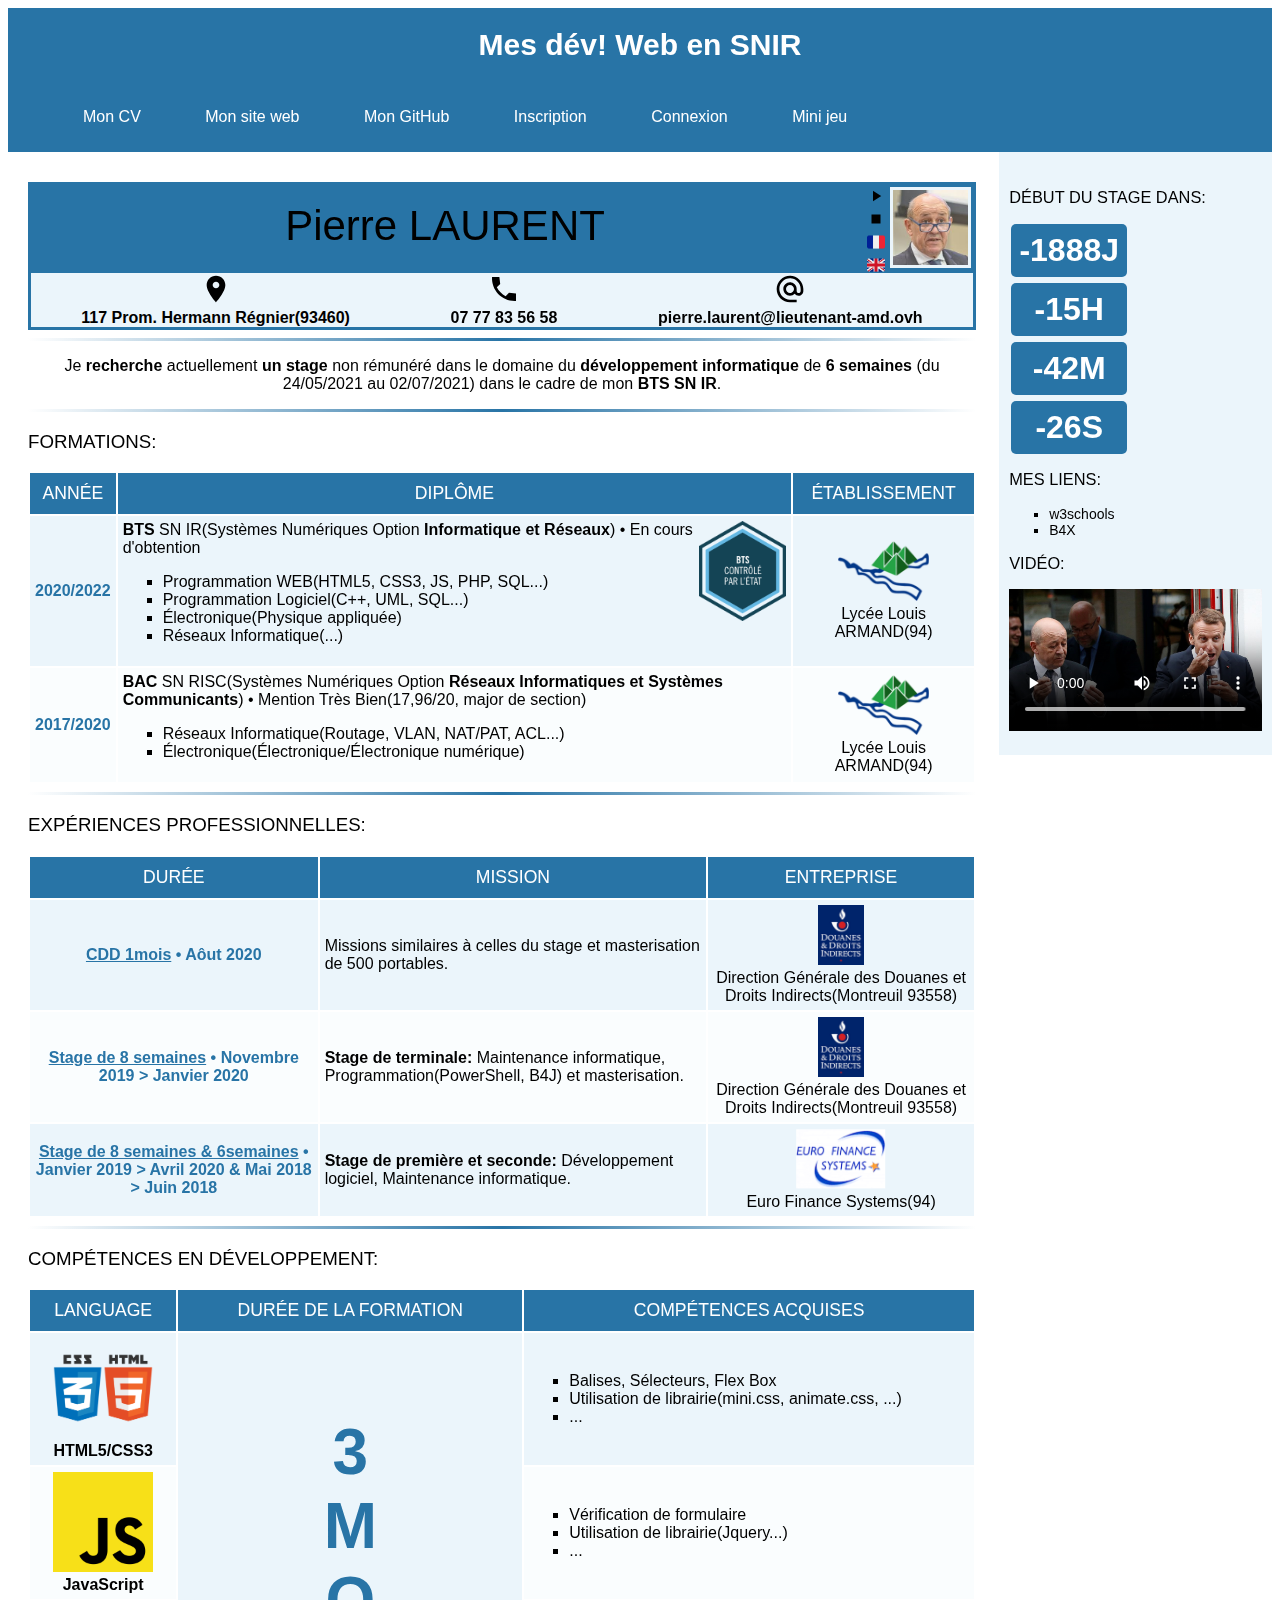
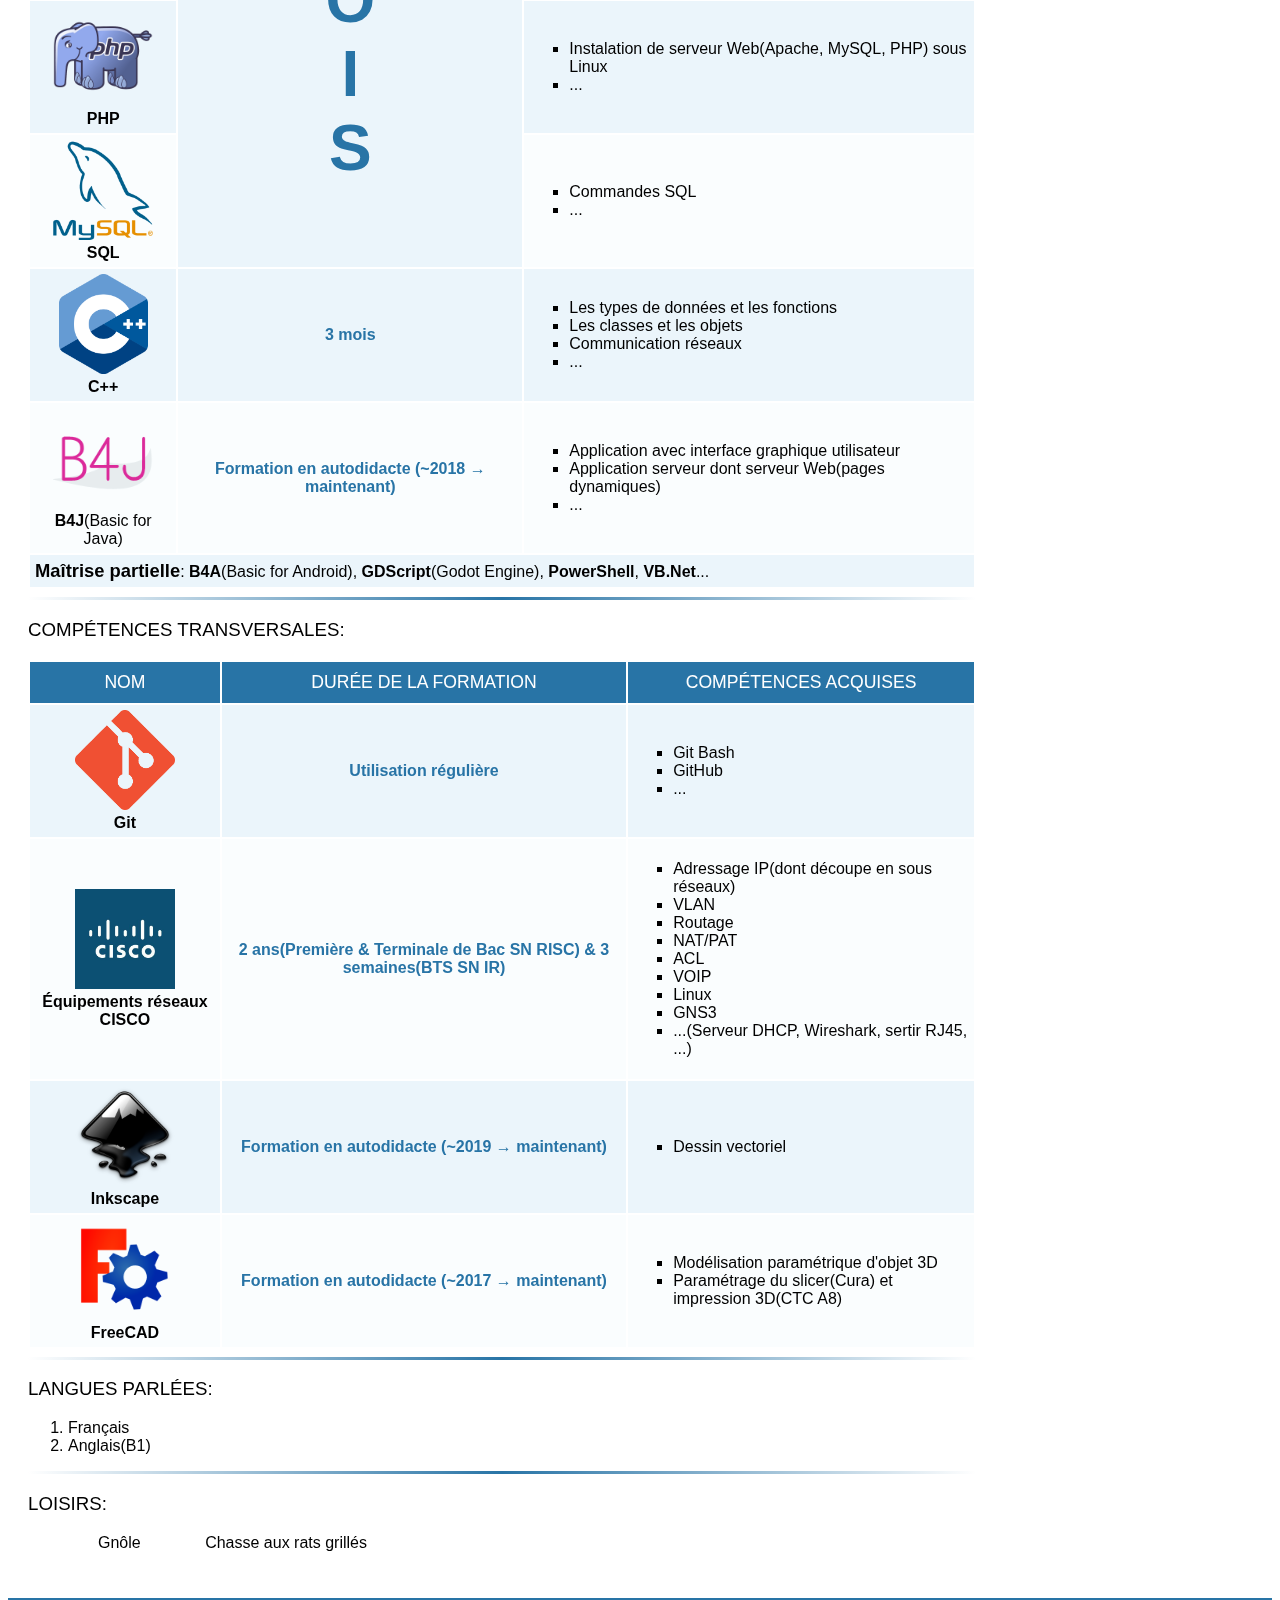
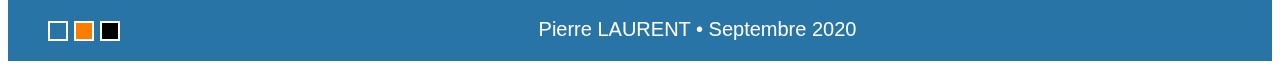
==== index.html @ de9306f8 "21/11" ====
<!DOCTYPE html>
<html>
    <head>
        <meta charset="utf-8" name="viewport" content="width=device-width, initial-scale=1">
        <title>Pierre LAURENT • Mon CV</title>
        <link rel="stylesheet" type="text/css" href="cv.css"/>
        <link rel="stylesheet" type="text/css" href="animate.min.css"/>
        <link id="icon" rel="icon" href="faviconB.ico" />
        
    </head>

    <body>
        <div class="animate__animated animate__slideInDown fond_bleu"> 
            <div  id="particles-js"></div>
            <header id="titre_header">
                Mes dév! Web en SNIR
            </header>
                <nav>
                    <ul id="UneLigneUl">
                            <li class="gride_li"><a id="nav_cv" class="def6">Mon CV</a></li>
                            <li class="gride_li"><a href="https://lieutenant-amd.ovh/index.html" target="_blank" class="def6">Mon site web</a></li>
                            <li class="gride_li"><a href="https://github.com/PierreLAURENT94" target="_blank" class="def6">Mon GitHub</a></li>
                            <li class="gride_li"><a id="nav_inscription" class="def6">Inscription</a></li>
                            <li class="gride_li"><a id="nav_connexion" class="def6">Connexion</a></li>
                            <li class="gride_li"><a id="nav_mini-jeu" class="def6">Mini jeu</a></li>
                    </ul>
                </nav>
        </div>
        <aside class="animate__animated animate__slideInRight">
            <h3>Début du stage dans:</h3>
            <div id="stage_jours" class="stage">264J</div>
            <div id="stage_heures" class="stage">1H</div>
            <div id="stage_minutes" class="stage">41M</div>
            <div id="stage_secondes" class="stage">38S</div>
            <h3>Mes liens:</h3>
            <ul>
                <li><a href="https://www.w3schools.com/" target="_blank">w3schools</a></li>
                <li><a href="https://www.b4x.com/android/forum/" target="_blank">B4X</a></li>
            </ul>
            <h3>Vidéo:</h3>
            <video controls width="100%" poster="poster.jpg">
                <source src="video.mp4" type="video/mp4"/>
                <source src="video.ogg" type="video/ogg"/>
                De grâce, quel "navigateur" utilisiez-vous pour qu'il ne soit pas capable de gérer la vidéo !?
            </video>
        </aside>
        <section class="animate__animated animate__zoomIn">
            <div id="mon_cv">
                <div class="infos">
                    <span class="anim">
                        <div id="lecteur_video">
                            <video width="100%" poster="photo.jpg" class="animate__animated animate__flipInY animate__delay-1s" id="photo">
                                <source src="cv_video_fr.mp4" type="video/mp4" id="videosrc"/>
                                De grâce, quel "navigateur" utilisiez-vous pour qu'il ne soit pas capable de gérer la vidéo !?
                            </video>
                            <img src="play.png" class="input_control" id="playpause"/>
                            <img src="stop.png" class="input_control" id="stop"/>
                            <img src="fr.png" class="input_control" id="fr"/>
                            <img src="en.png" class="input_control" id="en"/>
                        </div>
                    </span>
                    <h2>
                    Pierre LAURENT
                    </h2>
                        <!--
                    <p>
                        <svg xmlns="http://www.w3.org/2000/svg" height="32" viewBox="0 0 24 24" width="32" id="adresse_ico" class="animate__animated animate__rubberBand animate__delay-1s"><path d="M0 0h24v24H0V0z" fill="none"/><path d="M12 2C8.13 2 5 5.13 5 9c0 5.25 7 13 7 13s7-7.75 7-13c0-3.87-3.13-7-7-7zm0 9.5c-1.38 0-2.5-1.12-2.5-2.5s1.12-2.5 2.5-2.5 2.5 1.12 2.5 2.5-1.12 2.5-2.5 2.5z"/></svg>
                        <svg xmlns="http://www.w3.org/2000/svg" height="32" viewBox="0 0 24 24" width="32" class="animate__animated animate__rubberBand animate__delay-1s"><path d="M0 0h24v24H0V0z" fill="none"/><path d="M21 15.46l-5.27-.61-2.52 2.52c-2.83-1.44-5.15-3.75-6.59-6.59l2.53-2.53L8.54 3H3.03C2.45 13.18 10.82 21.55 21 20.97v-5.51z"/></svg>
                        <svg xmlns="http://www.w3.org/2000/svg" height="32" viewBox="0 0 24 24" width="32" id="mail_ico" class="animate__animated animate__rubberBand animate__delay-1s"><path d="M0 0h24v24H0V0z" fill="none"/><path d="M12 2C6.48 2 2 6.48 2 12s4.48 10 10 10h5v-2h-5c-4.34 0-8-3.66-8-8s3.66-8 8-8 8 3.66 8 8v1.43c0 .79-.71 1.57-1.5 1.57s-1.5-.78-1.5-1.57V12c0-2.76-2.24-5-5-5s-5 2.24-5 5 2.24 5 5 5c1.38 0 2.64-.56 3.54-1.47.65.89 1.77 1.47 2.96 1.47 1.97 0 3.5-1.6 3.5-3.57V12c0-5.52-4.48-10-10-10zm0 13c-1.66 0-3-1.34-3-3s1.34-3 3-3 3 1.34 3 3-1.34 3-3 3z"/></svg>
                        <br />
                        <span id="adresse">117 Prom. Hermann Régnier(93460)</span>
                        07 77 83 56 58
                        <span id="mail">pierre.laurent@lieutenant-amd.ovh</span>
                    </p>
                    -->
                    <div class="principal-respon">
                        <div>
                            <svg xmlns="http://www.w3.org/2000/svg" height="32" viewBox="0 0 24 24" width="32" class="animate__animated animate__rubberBand animate__delay-1s"><path d="M0 0h24v24H0V0z" fill="none"/><path d="M12 2C8.13 2 5 5.13 5 9c0 5.25 7 13 7 13s7-7.75 7-13c0-3.87-3.13-7-7-7zm0 9.5c-1.38 0-2.5-1.12-2.5-2.5s1.12-2.5 2.5-2.5 2.5 1.12 2.5 2.5-1.12 2.5-2.5 2.5z"/></svg>
                            <br />
                            <a href="https://www.google.com/maps/place/117+Prom.+Hermann+R%C3%A9gnier,+93460+Gournay-sur-Marne/@48.8592551,2.5649397,17z/data=!3m1!4b1!4m5!3m4!1s0x47e611e7ab593085:0x833c70fe81b46c74!8m2!3d48.8592551!4d2.5671284" target="_bank" class="a_add">117 Prom. Hermann Régnier(93460)</a>
                        </div>
                        <div>
                            <svg xmlns="http://www.w3.org/2000/svg" height="32" viewBox="0 0 24 24" width="32" class="animate__animated animate__rubberBand animate__delay-1s"><path d="M0 0h24v24H0V0z" fill="none"/><path d="M21 15.46l-5.27-.61-2.52 2.52c-2.83-1.44-5.15-3.75-6.59-6.59l2.53-2.53L8.54 3H3.03C2.45 13.18 10.82 21.55 21 20.97v-5.51z"/></svg>
                            <br />
                            <a href="tel:+33777835658" class="a_add">07 77 83 56 58</a>
                        </div>
                        <div>
                            <svg xmlns="http://www.w3.org/2000/svg" height="32" viewBox="0 0 24 24" width="32" class="animate__animated animate__rubberBand animate__delay-1s"><path d="M0 0h24v24H0V0z" fill="none"/><path d="M12 2C6.48 2 2 6.48 2 12s4.48 10 10 10h5v-2h-5c-4.34 0-8-3.66-8-8s3.66-8 8-8 8 3.66 8 8v1.43c0 .79-.71 1.57-1.5 1.57s-1.5-.78-1.5-1.57V12c0-2.76-2.24-5-5-5s-5 2.24-5 5 2.24 5 5 5c1.38 0 2.64-.56 3.54-1.47.65.89 1.77 1.47 2.96 1.47 1.97 0 3.5-1.6 3.5-3.57V12c0-5.52-4.48-10-10-10zm0 13c-1.66 0-3-1.34-3-3s1.34-3 3-3 3 1.34 3 3-1.34 3-3 3z"/></svg>
                            <br />
                            <a href="mailto:pierre.laurent@lieutenant-amd.ovh" class="a_add">pierre.laurent@lieutenant-amd.ovh</a>
                        </div>
                    </div>
                </div>
                <hr />
                <p id="Stage">
                    Je <b>recherche</b> actuellement <b>un stage</b> non rémunéré dans le domaine du <b>développement informatique</b> de <b>6 semaines</b> (du 24/05/2021 au 02/07/2021) dans le cadre de mon <b>BTS SN IR</b>.
                </p>
                <hr />
                <h3>
                    Formations:
                </h3>
                <table>
                    <tr>
                        <th>Année</th>
                        <th>Diplôme</th> 
                        <th>Établissement</th>
                    </tr>
                    <tr>
                        <td class="DuréeDate">2020/2022</td>
                        <td>
                            <img src="BTS.png" id="img_bts" class="animate__animated animate__rotateIn animate__delay-1s">
                            <b>BTS</b> SN IR(Systèmes Numériques Option <b>Informatique et Réseaux</b>) • En cours d'obtention
                            <ul>
                                <li>Programmation WEB(HTML5, CSS3, JS, PHP, SQL...)</li>
                                <li>Programmation Logiciel(C++, UML, SQL...)</li>
								<li>Électronique(Physique appliquée)</li>
								<li>Réseaux Informatique(...)</li>
                            </ul>
                        </td>
                        <td class="Lieu_table">
                            <img src="LLA.png" class="img_table" />
                            <br />
                            Lycée Louis ARMAND(94)
                        </td>
                    </tr>
                    <tr>
                        <td class="DuréeDate">2017/2020</td>
                        <td>
                            <b>BAC</b> SN RISC(Systèmes Numériques Option <b>Réseaux Informatiques et Systèmes Communicants</b>) • Mention Très Bien(17,96/20, major de section)
                            <ul>
                                <li>Réseaux Informatique(Routage, VLAN, NAT/PAT, ACL...)</li>
                                <li>Électronique(Électronique/Électronique numérique)</li>
                            </ul>
                        </td>
                        <td class="Lieu_table">
                            <img src="LLA.png" class="img_table" />
                            <br />
                            Lycée Louis ARMAND(94)
                        </td>
                    </tr>
                </table>
                <hr />
                <h3>
                    Expériences professionnelles:
                </h3>
                <table>
                    <tr>
                        <th>Durée</th>
                        <th>Mission</th> 
                        <th>Entreprise</th>
                    </tr>
                    <tr>
                        <td class="DuréeDate"><u>CDD 1mois</u> • Aôut 2020</td>
                        <td>
                            Missions similaires à celles du stage et masterisation de 500 portables.
                        </td>
                        <td class="Lieu_table">
                            <img src="DGDDI.png" class="img_table" />
                            <br />
                            Direction Générale des Douanes et Droits Indirects(Montreuil 93558)
                        </td>
                    </tr>
                    <tr>
                        <td class="DuréeDate"><u>Stage de 8 semaines</u> • Novembre 2019 > Janvier 2020</td>
                        <td>
                            <b>Stage de terminale:</b>
                            Maintenance informatique, Programmation(PowerShell, B4J) et masterisation.
                        </td>
                        <td class="Lieu_table">
                            <img src="DGDDI.png" class="img_table" />
                            <br />
                            Direction Générale des Douanes et Droits Indirects(Montreuil 93558)
                        </td>
                    </tr>
                    <tr>
                        <td class="DuréeDate"><u>Stage de 8 semaines & 6semaines</u> • Janvier 2019 > Avril 2020 & Mai 2018 > Juin 2018</td>
                        <td>
                            <b>Stage de première et seconde:</b>
                            Développement logiciel, Maintenance informatique.
                        </td>
                        <td class="Lieu_table">
                            <img src="EFS.png" class="img_table" />
                            <br />
                            Euro Finance Systems(94)
                        </td>
                    </tr>
                </table>
                <hr />
                <h3>
                    Compétences en développement:
                </h3>
                <table>
                    <tr>
                        <th>Language</th>
                        <th>Durée de la formation</th> 
                        <th>Compétences acquises</th>
                    </tr>
                    <tr>
                        <td class="Language">
                            <img src="HTML-CSS.png" class="img_dev" />
                            <br />
                            <b>HTML5/CSS3</b>
                        </td>
                        <td rowspan="4" class="DuréeDate">
                        <div class="WEB">3<br />M<br />O<br />I<br />S</div>
                        </td>
                        <td>
                            <ul>
                                <li>Balises, Sélecteurs, Flex Box</li>
                                <li>Utilisation de librairie(mini.css, animate.css, ...)</li>
                                <li>...</li>
                            </ul>
                        </td>
                    </tr>
                    <tr>
                        <td class="Language">
                            <img src="JS.png" class="img_dev" />
                            <br />
                            <b>JavaScript</b>
                        </td>
                        <td>
                            <ul>
                                <li>Vérification de formulaire</li>
                                <li>Utilisation de librairie(Jquery...)</li>
                                <li>...</li>
                            </ul>
                        </td>
                    </tr>
                    <tr>
                        <td class="Language">
                            <img src="PHP.png" class="img_dev" />
                            <br />
                            <b>PHP</b>
                        </td>
                        <td>
                            <ul>
                                <li>Instalation de serveur Web(Apache, MySQL, PHP) sous Linux</li>
                                <li>...</li>
                            </ul>
                        </td>
                    </tr>
                    <tr>
                        <td class="Language">
                            <img src="MySQL.png" class="img_dev" />
                            <br />
                            <b>SQL</b>
                        </td>
                        <td>
                            <ul>
                                <li>Commandes SQL</li>
                                <li>...</li>
                            </ul>
                        </td>
                    </tr>
                    <tr>
                        <td class="Language">
                            <img src="C++.png" class="img_dev" />
                            <br />
                            <b>C++</b>
                        </td>
                        <td class="DuréeDate">
                        3 mois
                        </td>
                        <td>
                            <ul>
                                <li>Les types de données et les fonctions</li>
                                <li>Les classes et les objets</li>
                                <li>Communication réseaux</li>
                                <li>...</li>
                            </ul>
                        </td>
                    </tr>
                    <tr>
                        <td class="Language">
                            <img src="B4J.png" class="img_dev" />
                            <br />
                            <b>B4J</b>(Basic for Java)
                        </td>
                        <td class="DuréeDate">
                            Formation en autodidacte (~2018 → maintenant)
                        </td>
                        <td>
                            <ul>
                                <li>Application avec interface graphique utilisateur</li>
                                <li>Application serveur dont serveur Web(pages dynamiques)</li>
                                <li>...</li>
                            </ul>
                        </td>
                    </tr>
                    <tr>
                        <td colspan="3">
                        <b id="MP">Maîtrise partielle</b>: <b>B4A</b>(Basic for Android), <b>GDScript</b>(Godot Engine), <b>PowerShell</b>, <b>VB.Net</b>...
                        </td>
                    </tr>
                </table>
                <hr />
                <h3>
                    Compétences transversales:
                </h3>
                <table>
                    <tr>
                        <th>Nom</th>
                        <th>Durée de la formation</th>
                        <th>Compétences acquises</th>
                    </tr>
                    <tr>
                        <td class="Language">
                            <img src="git.png" class="img_dev" />
                            <br />
                            <b>Git</b>
                        </td>
                        <td class="DuréeDate">
                            Utilisation régulière
                        </td>
                        <td>
                            <ul>
                                <li>Git Bash</li>
                                <li>GitHub</li>
                                <li>...</li>
                            </ul>
                        </td>
                    </tr>
                    <tr>
                        <td class="Language">
                            <img src="CISCO.jpg" class="img_dev" />
                            <br />
                            <b>Équipements réseaux CISCO</b>
                        </td>
                        <td class="DuréeDate">
                        2 ans(Première & Terminale de Bac SN RISC) & 3 semaines(BTS SN IR)
                        </td>
                        <td>
                            <ul>
                                <li>Adressage IP(dont découpe en sous réseaux)</li>
                                <li>VLAN</li>
                                <li>Routage</li>
                                <li>NAT/PAT</li>
                                <li>ACL</li>
                                <li>VOIP</li>
                                <li>Linux</li>
                                <li>GNS3</li>
                                <li>...(Serveur DHCP, Wireshark, sertir RJ45, ...)</li>
                            </ul>
                        </td>
                    </tr>
                    <tr>
                        <td class="Language">
                            <img src="Inkscape.png" class="img_dev" />
                            <br />
                            <b>Inkscape</b>
                        </td>
                        <td class="DuréeDate">
                            Formation en autodidacte (~2019 → maintenant)
                        </td>
                        <td>
                            <ul>
                                <li>Dessin vectoriel</li>
                            </ul>
                        </td>
                    </tr>
                    <tr>
                        <td class="Language">
                            <img src="FreeCAD.png" class="img_dev" />
                            <br />
                            <b>FreeCAD</b>
                        </td>
                        <td class="DuréeDate">
                            Formation en autodidacte (~2017 → maintenant)
                        </td>
                        <td>
                            <ul>
                                <li>Modélisation paramétrique d'objet 3D</li>
                                <li>Paramétrage du slicer(Cura) et impression 3D(CTC A8)</li>
                            </ul>
                        </td>
                    </tr>
                </table>
                <hr />
                <h3>
                    Langues parlées:
                </h3>
                <ol>
                    <li>Français</li>
                    <li>Anglais(B1)</li>
                </ol>
                <hr />
                <h3>
                    Loisirs:
                </h3>
                <ul id="UneLigneUlLoisir">
                    <li>Gnôle</li>
                    <li>Chasse aux rats grillés</li>
                </ul>
            </div>
            <div id="inscription">
                <h1>Formulaire d'inscription</h1>
                <form>
                    <label for="nom">Nom :</label>
                    <input type="text" id="nom" name="nom_utilisateur" required/>
                    <br/>
                    <label for="prenom">Prénom :</label>
                    <input type="text" id="prenom" name="prenom_utilisateur" required/>
                    <br/>
                    <label for="mail">Addresse mail :</label>
                    <input type="email" id="mail" name="mail_utilisateur" required/>
                    <br/>
                    <label for="dateDeNaissance">Date de naissance :</label>
                    <input type="date" id="dateDeNaissance" name="dateDeNaissance_utilisateur" required/>
                    <br/>
                    <label for="pseudo">Pseudo :</label>
                    <input type="text" id="pseudo" name="pseudo_utilisateur" required/>
                    <br/>
                    <label for="mdp1">Mot de passe (<span id="mdp_longueur" class="rouge">8 caractères</span> avec au moins : <span id="mdp_majuscule" class="rouge">1 majuscule</span>, <span id="mdp_minuscule" class="rouge">1 minuscule</span>, <span id="mdp_chiffre" class="rouge">1 chiffre</span> et <span id="mdp_special" class="rouge">1 caractère spécial</span>.) :</label>
                    <input type="password" id="mdp1" name="mdp1_utilisateur" required/>
                    <br/>
                    <label for="mdp2">Ressaisir le mot de passe :</label>
                    <input type="password" id="mdp2" name="mdp2_utilisateur" required/>
                    <br/><br/>
                    <input type="submit" value="M'inscrire"/>
                </form>
            </div>
            <div id="connexion">
                <h1>Formulaire de connextion</h1>
                <form>
                    <label for="pseudo">Pseudo :</label>
                    <input type="text" id="pseudo" name="pseudo_utilisateur"/>
                    <br/>
                    <label for="mdp">Mot de passe :</label>
                    <input type="password" id="mdp" name="mdp_utilisateur"/>
                    <br/><br/>
                    <input type="submit" value="Valider"/>
                </form>
            </div>
            <div id="mini-jeu">
                <div id="jeu_score">SCORE: 0</div>
                <div id="jeu_record">RECORD DU NAVIGATEUR: 0</div>
                <progress id="tempsbar" max="30" value="30"></progress>
                <div>
                    <div class="jeu_cible" id="1">
                        <svg
                        xmlns:dc="http://purl.org/dc/elements/1.1/"
                        xmlns:cc="http://creativecommons.org/ns#"
                        xmlns:rdf="http://www.w3.org/1999/02/22-rdf-syntax-ns#"
                        xmlns:svg="http://www.w3.org/2000/svg"
                        xmlns="http://www.w3.org/2000/svg"
                        id="svg8"
                        version="1.1"
                        viewBox="0 0 128 128"
                        height="64px"
                        width="64px">
                    <defs
                        id="defs2" />
                    <metadata
                        id="metadata5">
                    </metadata>
                    <g
                        id="layer1">
                        <g
                            transform="matrix(2.3001912,0,0,2.2988822,-135.96459,-174.98872)"
                            id="g845">
                        <circle
                            style="fill:var(--couleur1);fill-opacity:1;stroke:var(--cible);stroke-width:5;stroke-linecap:round;stroke-linejoin:round;stroke-miterlimit:4;stroke-dasharray:none;stroke-opacity:1;paint-order:markers fill stroke"
                            id="path833"
                            cx="86.934532"
                            cy="103.94345"
                            r="25.324406" />
                        <circle
                            style="fill:var(--cible);fill-opacity:1;stroke:none;stroke-width:8.54165;stroke-linecap:round;stroke-linejoin:round;stroke-miterlimit:4;stroke-dasharray:none;stroke-opacity:1;paint-order:markers fill stroke"
                            id="path835"
                            cx="86.934532"
                            cy="103.94345"
                            r="7.7485118" />
                        <rect
                            style="fill:var(--cible);fill-opacity:1;stroke:none;stroke-width:5.18562;stroke-linecap:round;stroke-linejoin:round;stroke-miterlimit:4;stroke-dasharray:none;stroke-opacity:1;paint-order:markers fill stroke"
                            id="rect837"
                            width="6.4255953"
                            height="48.380955"
                            x="100.73065"
                            y="-111.12501"
                            transform="rotate(90)" />
                        <rect
                            transform="scale(-1)"
                            y="-128.13393"
                            x="-90.147331"
                            height="48.380955"
                            width="6.4255953"
                            id="rect839"
                            style="fill:var(--cible);fill-opacity:1;stroke:none;stroke-width:5.18562;stroke-linecap:round;stroke-linejoin:round;stroke-miterlimit:4;stroke-dasharray:none;stroke-opacity:1;paint-order:markers fill stroke" />
                        </g>
                    </g>
                        </svg>
                    </div>
                    <div class="jeu_cible" id="2">
                        <svg
                        xmlns:dc="http://purl.org/dc/elements/1.1/"
                        xmlns:cc="http://creativecommons.org/ns#"
                        xmlns:rdf="http://www.w3.org/1999/02/22-rdf-syntax-ns#"
                        xmlns:svg="http://www.w3.org/2000/svg"
                        xmlns="http://www.w3.org/2000/svg"
                        id="svg8"
                        version="1.1"
                        viewBox="0 0 128 128"
                        height="64px"
                        width="64px">
                    <defs
                        id="defs2" />
                    <metadata
                        id="metadata5">
                    </metadata>
                    <g
                        id="layer1">
                        <g
                            transform="matrix(2.3001912,0,0,2.2988822,-135.96459,-174.98872)"
                            id="g845">
                        <circle
                            style="fill:var(--couleur1);fill-opacity:1;stroke:var(--cible);stroke-width:5;stroke-linecap:round;stroke-linejoin:round;stroke-miterlimit:4;stroke-dasharray:none;stroke-opacity:1;paint-order:markers fill stroke"
                            id="path833"
                            cx="86.934532"
                            cy="103.94345"
                            r="25.324406" />
                        <circle
                            style="fill:var(--cible);fill-opacity:1;stroke:none;stroke-width:8.54165;stroke-linecap:round;stroke-linejoin:round;stroke-miterlimit:4;stroke-dasharray:none;stroke-opacity:1;paint-order:markers fill stroke"
                            id="path835"
                            cx="86.934532"
                            cy="103.94345"
                            r="7.7485118" />
                        <rect
                            style="fill:var(--cible);fill-opacity:1;stroke:none;stroke-width:5.18562;stroke-linecap:round;stroke-linejoin:round;stroke-miterlimit:4;stroke-dasharray:none;stroke-opacity:1;paint-order:markers fill stroke"
                            id="rect837"
                            width="6.4255953"
                            height="48.380955"
                            x="100.73065"
                            y="-111.12501"
                            transform="rotate(90)" />
                        <rect
                            transform="scale(-1)"
                            y="-128.13393"
                            x="-90.147331"
                            height="48.380955"
                            width="6.4255953"
                            id="rect839"
                            style="fill:var(--cible);fill-opacity:1;stroke:none;stroke-width:5.18562;stroke-linecap:round;stroke-linejoin:round;stroke-miterlimit:4;stroke-dasharray:none;stroke-opacity:1;paint-order:markers fill stroke" />
                        </g>
                    </g>
                        </svg>
                    </div>
                    <div class="jeu_cible" id="3">
                        <svg
                        xmlns:dc="http://purl.org/dc/elements/1.1/"
                        xmlns:cc="http://creativecommons.org/ns#"
                        xmlns:rdf="http://www.w3.org/1999/02/22-rdf-syntax-ns#"
                        xmlns:svg="http://www.w3.org/2000/svg"
                        xmlns="http://www.w3.org/2000/svg"
                        id="svg8"
                        version="1.1"
                        viewBox="0 0 128 128"
                        height="64px"
                        width="64px">
                    <defs
                        id="defs2" />
                    <metadata
                        id="metadata5">
                    </metadata>
                    <g
                        id="layer1">
                        <g
                            transform="matrix(2.3001912,0,0,2.2988822,-135.96459,-174.98872)"
                            id="g845">
                        <circle
                            style="fill:var(--couleur1);fill-opacity:1;stroke:var(--cible);stroke-width:5;stroke-linecap:round;stroke-linejoin:round;stroke-miterlimit:4;stroke-dasharray:none;stroke-opacity:1;paint-order:markers fill stroke"
                            id="path833"
                            cx="86.934532"
                            cy="103.94345"
                            r="25.324406" />
                        <circle
                            style="fill:var(--cible);fill-opacity:1;stroke:none;stroke-width:8.54165;stroke-linecap:round;stroke-linejoin:round;stroke-miterlimit:4;stroke-dasharray:none;stroke-opacity:1;paint-order:markers fill stroke"
                            id="path835"
                            cx="86.934532"
                            cy="103.94345"
                            r="7.7485118" />
                        <rect
                            style="fill:var(--cible);fill-opacity:1;stroke:none;stroke-width:5.18562;stroke-linecap:round;stroke-linejoin:round;stroke-miterlimit:4;stroke-dasharray:none;stroke-opacity:1;paint-order:markers fill stroke"
                            id="rect837"
                            width="6.4255953"
                            height="48.380955"
                            x="100.73065"
                            y="-111.12501"
                            transform="rotate(90)" />
                        <rect
                            transform="scale(-1)"
                            y="-128.13393"
                            x="-90.147331"
                            height="48.380955"
                            width="6.4255953"
                            id="rect839"
                            style="fill:var(--cible);fill-opacity:1;stroke:none;stroke-width:5.18562;stroke-linecap:round;stroke-linejoin:round;stroke-miterlimit:4;stroke-dasharray:none;stroke-opacity:1;paint-order:markers fill stroke" />
                        </g>
                    </g>
                        </svg>
                    </div>
                </div>
                <div>
                    <div class="jeu_cible" id="4">
                        <svg
                        xmlns:dc="http://purl.org/dc/elements/1.1/"
                        xmlns:cc="http://creativecommons.org/ns#"
                        xmlns:rdf="http://www.w3.org/1999/02/22-rdf-syntax-ns#"
                        xmlns:svg="http://www.w3.org/2000/svg"
                        xmlns="http://www.w3.org/2000/svg"
                        id="svg8"
                        version="1.1"
                        viewBox="0 0 128 128"
                        height="64px"
                        width="64px">
                    <defs
                        id="defs2" />
                    <metadata
                        id="metadata5">
                    </metadata>
                    <g
                        id="layer1">
                        <g
                            transform="matrix(2.3001912,0,0,2.2988822,-135.96459,-174.98872)"
                            id="g845">
                        <circle
                            style="fill:var(--couleur1);fill-opacity:1;stroke:var(--cible);stroke-width:5;stroke-linecap:round;stroke-linejoin:round;stroke-miterlimit:4;stroke-dasharray:none;stroke-opacity:1;paint-order:markers fill stroke"
                            id="path833"
                            cx="86.934532"
                            cy="103.94345"
                            r="25.324406" />
                        <circle
                            style="fill:var(--cible);fill-opacity:1;stroke:none;stroke-width:8.54165;stroke-linecap:round;stroke-linejoin:round;stroke-miterlimit:4;stroke-dasharray:none;stroke-opacity:1;paint-order:markers fill stroke"
                            id="path835"
                            cx="86.934532"
                            cy="103.94345"
                            r="7.7485118" />
                        <rect
                            style="fill:var(--cible);fill-opacity:1;stroke:none;stroke-width:5.18562;stroke-linecap:round;stroke-linejoin:round;stroke-miterlimit:4;stroke-dasharray:none;stroke-opacity:1;paint-order:markers fill stroke"
                            id="rect837"
                            width="6.4255953"
                            height="48.380955"
                            x="100.73065"
                            y="-111.12501"
                            transform="rotate(90)" />
                        <rect
                            transform="scale(-1)"
                            y="-128.13393"
                            x="-90.147331"
                            height="48.380955"
                            width="6.4255953"
                            id="rect839"
                            style="fill:var(--cible);fill-opacity:1;stroke:none;stroke-width:5.18562;stroke-linecap:round;stroke-linejoin:round;stroke-miterlimit:4;stroke-dasharray:none;stroke-opacity:1;paint-order:markers fill stroke" />
                        </g>
                    </g>
                        </svg>
                    </div>
                    <div class="jeu_cible" id="5">
                        <svg
                        xmlns:dc="http://purl.org/dc/elements/1.1/"
                        xmlns:cc="http://creativecommons.org/ns#"
                        xmlns:rdf="http://www.w3.org/1999/02/22-rdf-syntax-ns#"
                        xmlns:svg="http://www.w3.org/2000/svg"
                        xmlns="http://www.w3.org/2000/svg"
                        id="svg8"
                        version="1.1"
                        viewBox="0 0 128 128"
                        height="64px"
                        width="64px">
                    <defs
                        id="defs2" />
                    <metadata
                        id="metadata5">
                    </metadata>
                    <g
                        id="layer1">
                        <g
                            transform="matrix(2.3001912,0,0,2.2988822,-135.96459,-174.98872)"
                            id="g845">
                        <circle
                            style="fill:var(--couleur1);fill-opacity:1;stroke:var(--cible);stroke-width:5;stroke-linecap:round;stroke-linejoin:round;stroke-miterlimit:4;stroke-dasharray:none;stroke-opacity:1;paint-order:markers fill stroke"
                            id="path833"
                            cx="86.934532"
                            cy="103.94345"
                            r="25.324406" />
                        <circle
                            style="fill:var(--cible);fill-opacity:1;stroke:none;stroke-width:8.54165;stroke-linecap:round;stroke-linejoin:round;stroke-miterlimit:4;stroke-dasharray:none;stroke-opacity:1;paint-order:markers fill stroke"
                            id="path835"
                            cx="86.934532"
                            cy="103.94345"
                            r="7.7485118" />
                        <rect
                            style="fill:var(--cible);fill-opacity:1;stroke:none;stroke-width:5.18562;stroke-linecap:round;stroke-linejoin:round;stroke-miterlimit:4;stroke-dasharray:none;stroke-opacity:1;paint-order:markers fill stroke"
                            id="rect837"
                            width="6.4255953"
                            height="48.380955"
                            x="100.73065"
                            y="-111.12501"
                            transform="rotate(90)" />
                        <rect
                            transform="scale(-1)"
                            y="-128.13393"
                            x="-90.147331"
                            height="48.380955"
                            width="6.4255953"
                            id="rect839"
                            style="fill:var(--cible);fill-opacity:1;stroke:none;stroke-width:5.18562;stroke-linecap:round;stroke-linejoin:round;stroke-miterlimit:4;stroke-dasharray:none;stroke-opacity:1;paint-order:markers fill stroke" />
                        </g>
                    </g>
                        </svg>
                    </div>
                    <div class="jeu_cible" id="6">
                        <svg
                        xmlns:dc="http://purl.org/dc/elements/1.1/"
                        xmlns:cc="http://creativecommons.org/ns#"
                        xmlns:rdf="http://www.w3.org/1999/02/22-rdf-syntax-ns#"
                        xmlns:svg="http://www.w3.org/2000/svg"
                        xmlns="http://www.w3.org/2000/svg"
                        id="svg8"
                        version="1.1"
                        viewBox="0 0 128 128"
                        height="64px"
                        width="64px">
                    <defs
                        id="defs2" />
                    <metadata
                        id="metadata5">
                    </metadata>
                    <g
                        id="layer1">
                        <g
                            transform="matrix(2.3001912,0,0,2.2988822,-135.96459,-174.98872)"
                            id="g845">
                        <circle
                            style="fill:var(--couleur1);fill-opacity:1;stroke:var(--cible);stroke-width:5;stroke-linecap:round;stroke-linejoin:round;stroke-miterlimit:4;stroke-dasharray:none;stroke-opacity:1;paint-order:markers fill stroke"
                            id="path833"
                            cx="86.934532"
                            cy="103.94345"
                            r="25.324406" />
                        <circle
                            style="fill:var(--cible);fill-opacity:1;stroke:none;stroke-width:8.54165;stroke-linecap:round;stroke-linejoin:round;stroke-miterlimit:4;stroke-dasharray:none;stroke-opacity:1;paint-order:markers fill stroke"
                            id="path835"
                            cx="86.934532"
                            cy="103.94345"
                            r="7.7485118" />
                        <rect
                            style="fill:var(--cible);fill-opacity:1;stroke:none;stroke-width:5.18562;stroke-linecap:round;stroke-linejoin:round;stroke-miterlimit:4;stroke-dasharray:none;stroke-opacity:1;paint-order:markers fill stroke"
                            id="rect837"
                            width="6.4255953"
                            height="48.380955"
                            x="100.73065"
                            y="-111.12501"
                            transform="rotate(90)" />
                        <rect
                            transform="scale(-1)"
                            y="-128.13393"
                            x="-90.147331"
                            height="48.380955"
                            width="6.4255953"
                            id="rect839"
                            style="fill:var(--cible);fill-opacity:1;stroke:none;stroke-width:5.18562;stroke-linecap:round;stroke-linejoin:round;stroke-miterlimit:4;stroke-dasharray:none;stroke-opacity:1;paint-order:markers fill stroke" />
                        </g>
                    </g>
                        </svg>
                    </div>
                </div>
                <div>
                    <div class="jeu_cible" id="7">
                        <svg
                        xmlns:dc="http://purl.org/dc/elements/1.1/"
                        xmlns:cc="http://creativecommons.org/ns#"
                        xmlns:rdf="http://www.w3.org/1999/02/22-rdf-syntax-ns#"
                        xmlns:svg="http://www.w3.org/2000/svg"
                        xmlns="http://www.w3.org/2000/svg"
                        id="svg8"
                        version="1.1"
                        viewBox="0 0 128 128"
                        height="64px"
                        width="64px">
                    <defs
                        id="defs2" />
                    <metadata
                        id="metadata5">
                    </metadata>
                    <g
                        id="layer1">
                        <g
                            transform="matrix(2.3001912,0,0,2.2988822,-135.96459,-174.98872)"
                            id="g845">
                        <circle
                            style="fill:var(--couleur1);fill-opacity:1;stroke:var(--cible);stroke-width:5;stroke-linecap:round;stroke-linejoin:round;stroke-miterlimit:4;stroke-dasharray:none;stroke-opacity:1;paint-order:markers fill stroke"
                            id="path833"
                            cx="86.934532"
                            cy="103.94345"
                            r="25.324406" />
                        <circle
                            style="fill:var(--cible);fill-opacity:1;stroke:none;stroke-width:8.54165;stroke-linecap:round;stroke-linejoin:round;stroke-miterlimit:4;stroke-dasharray:none;stroke-opacity:1;paint-order:markers fill stroke"
                            id="path835"
                            cx="86.934532"
                            cy="103.94345"
                            r="7.7485118" />
                        <rect
                            style="fill:var(--cible);fill-opacity:1;stroke:none;stroke-width:5.18562;stroke-linecap:round;stroke-linejoin:round;stroke-miterlimit:4;stroke-dasharray:none;stroke-opacity:1;paint-order:markers fill stroke"
                            id="rect837"
                            width="6.4255953"
                            height="48.380955"
                            x="100.73065"
                            y="-111.12501"
                            transform="rotate(90)" />
                        <rect
                            transform="scale(-1)"
                            y="-128.13393"
                            x="-90.147331"
                            height="48.380955"
                            width="6.4255953"
                            id="rect839"
                            style="fill:var(--cible);fill-opacity:1;stroke:none;stroke-width:5.18562;stroke-linecap:round;stroke-linejoin:round;stroke-miterlimit:4;stroke-dasharray:none;stroke-opacity:1;paint-order:markers fill stroke" />
                        </g>
                    </g>
                        </svg>
                    </div>
                    <div class="jeu_cible" id="8">
                        <svg
                        xmlns:dc="http://purl.org/dc/elements/1.1/"
                        xmlns:cc="http://creativecommons.org/ns#"
                        xmlns:rdf="http://www.w3.org/1999/02/22-rdf-syntax-ns#"
                        xmlns:svg="http://www.w3.org/2000/svg"
                        xmlns="http://www.w3.org/2000/svg"
                        id="svg8"
                        version="1.1"
                        viewBox="0 0 128 128"
                        height="64px"
                        width="64px">
                    <defs
                        id="defs2" />
                    <metadata
                        id="metadata5">
                    </metadata>
                    <g
                        id="layer1">
                        <g
                            transform="matrix(2.3001912,0,0,2.2988822,-135.96459,-174.98872)"
                            id="g845">
                        <circle
                            style="fill:var(--couleur1);fill-opacity:1;stroke:var(--cible);stroke-width:5;stroke-linecap:round;stroke-linejoin:round;stroke-miterlimit:4;stroke-dasharray:none;stroke-opacity:1;paint-order:markers fill stroke"
                            id="path833"
                            cx="86.934532"
                            cy="103.94345"
                            r="25.324406" />
                        <circle
                            style="fill:var(--cible);fill-opacity:1;stroke:none;stroke-width:8.54165;stroke-linecap:round;stroke-linejoin:round;stroke-miterlimit:4;stroke-dasharray:none;stroke-opacity:1;paint-order:markers fill stroke"
                            id="path835"
                            cx="86.934532"
                            cy="103.94345"
                            r="7.7485118" />
                        <rect
                            style="fill:var(--cible);fill-opacity:1;stroke:none;stroke-width:5.18562;stroke-linecap:round;stroke-linejoin:round;stroke-miterlimit:4;stroke-dasharray:none;stroke-opacity:1;paint-order:markers fill stroke"
                            id="rect837"
                            width="6.4255953"
                            height="48.380955"
                            x="100.73065"
                            y="-111.12501"
                            transform="rotate(90)" />
                        <rect
                            transform="scale(-1)"
                            y="-128.13393"
                            x="-90.147331"
                            height="48.380955"
                            width="6.4255953"
                            id="rect839"
                            style="fill:var(--cible);fill-opacity:1;stroke:none;stroke-width:5.18562;stroke-linecap:round;stroke-linejoin:round;stroke-miterlimit:4;stroke-dasharray:none;stroke-opacity:1;paint-order:markers fill stroke" />
                        </g>
                    </g>
                        </svg>
                    </div>
                    <div class="jeu_cible" id="9">
                        <svg
                        xmlns:dc="http://purl.org/dc/elements/1.1/"
                        xmlns:cc="http://creativecommons.org/ns#"
                        xmlns:rdf="http://www.w3.org/1999/02/22-rdf-syntax-ns#"
                        xmlns:svg="http://www.w3.org/2000/svg"
                        xmlns="http://www.w3.org/2000/svg"
                        id="svg8"
                        version="1.1"
                        viewBox="0 0 128 128"
                        height="64px"
                        width="64px">
                    <defs
                        id="defs2" />
                    <metadata
                        id="metadata5">
                    </metadata>
                    <g
                        id="layer1">
                        <g
                            transform="matrix(2.3001912,0,0,2.2988822,-135.96459,-174.98872)"
                            id="g845">
                        <circle
                            style="fill:var(--couleur1);fill-opacity:1;stroke:var(--cible);stroke-width:5;stroke-linecap:round;stroke-linejoin:round;stroke-miterlimit:4;stroke-dasharray:none;stroke-opacity:1;paint-order:markers fill stroke"
                            id="path833"
                            cx="86.934532"
                            cy="103.94345"
                            r="25.324406" />
                        <circle
                            style="fill:var(--cible);fill-opacity:1;stroke:none;stroke-width:8.54165;stroke-linecap:round;stroke-linejoin:round;stroke-miterlimit:4;stroke-dasharray:none;stroke-opacity:1;paint-order:markers fill stroke"
                            id="path835"
                            cx="86.934532"
                            cy="103.94345"
                            r="7.7485118" />
                        <rect
                            style="fill:var(--cible);fill-opacity:1;stroke:none;stroke-width:5.18562;stroke-linecap:round;stroke-linejoin:round;stroke-miterlimit:4;stroke-dasharray:none;stroke-opacity:1;paint-order:markers fill stroke"
                            id="rect837"
                            width="6.4255953"
                            height="48.380955"
                            x="100.73065"
                            y="-111.12501"
                            transform="rotate(90)" />
                        <rect
                            transform="scale(-1)"
                            y="-128.13393"
                            x="-90.147331"
                            height="48.380955"
                            width="6.4255953"
                            id="rect839"
                            style="fill:var(--cible);fill-opacity:1;stroke:none;stroke-width:5.18562;stroke-linecap:round;stroke-linejoin:round;stroke-miterlimit:4;stroke-dasharray:none;stroke-opacity:1;paint-order:markers fill stroke" />
                        </g>
                    </g>
                        </svg>
                    </div>
                </div>
            </div>
        </section>
        <footer id="p_footer" class="fond_bleu animate__animated animate__slideInUp">
            <div id="theme_bleu" class="theme_couleur bleu"></div><div id="theme_orange" class="theme_couleur orange"></div><div id="theme_noir" class="theme_couleur noir"></div>Pierre LAURENT • Septembre 2020
        </footer>
        <script src="particles.min.js"></script>
        <script src="mesFonctions.js"></script>
        <script src="video.js"></script>
    </body>
</html>
---- cv.css ----
:root {
    --couleur1: #2874a6;
    --couleur2: #ebf5fb;
    --couleur3: #ebf5fb3a;
    --cible: #000000;
}

body {
    font-family: Arial, Helvetica, sans-serif;
    cursor: url("cursorB.png"), pointer;
}

header {
    padding: 20px 0px 20px 0px;
    text-align: center;
    font-size: 30px;
    font-weight: bold;
}

footer {
    padding: 20px 0px 20px 0px;
    text-align: center;
    font-size: 14px;
}

aside {
    padding: 20px 10px 20px 10px;
    background-color: var(--couleur2);
    font-size: 14px;
    float: right;
    width: 20%;
}

nav {
    padding: 10px 0px 10px 5px;
    font-size: 16px;
}

a:link, a:visited {
    background-color: #00000000;
    color: white;
    text-decoration: none;
}

a:hover {
    color: black;
    font-weight: bold;
    background-color: var(--couleur2);
}

li a:link, li a:visited {
    color: black;
}

li a:hover {
    color: white;
    background-color: var(--couleur1);
}

section {
    padding: 30px 20px 30px 20px;
    width: 75%
}

.fond_bleu {
    background-color: var(--couleur1);
    color: white;
}

#photo {
    float: right;
    border: solid var(--couleur2) 3px;
    width: 75px;
    margin: 5px;
    padding: 0px;
}

.infos h2 {
    vertical-align: middle;
}

hr {
    height: 3px;
    background-image: linear-gradient(to right, white, var(--couleur1), white);
    /*background-image: linear-gradient(to right, red, orange, yellow, green, indigo, violet);*/
    border: none;
}

h2 {
    text-align: center;
    font-weight: normal;
    font-family: Impact, sans-serif;
    font-size: 42px;
    padding-top: 20px;
    margin: 0px;
}

h3 {
    font-weight: normal;
    font-family: Impact, sans-serif;
    text-transform: uppercase;
}

.infos {
    background-color: var(--couleur1);
}

th {
    padding: 10px;
    background-color: var(--couleur1);
    color: white;
    font-size: 1.1em;
    font-weight: normal;
    font-family: Impact, sans-serif;
    text-transform: uppercase;
}

td {
    padding: 5px;
}

ul li {
    list-style-type: square;
}

.img_table {
    height: 60px;
}

.Lieu_table {
    text-align: center;
}

#img_bts {
    height: 100px;
    float: right;
}

table {
    width: 100%;
}

/*
td:hover {
    background-image: linear-gradient(to bottom, red, orange, yellow, green, indigo, violet);
}
*/
/*
p {
    text-align: center;
    font-weight: bold;
    background-color: var(--couleur2);
    border: 3px solid var(--couleur1);
}

#adresse {
    float: left;
}

#mail {
    float: right;
}

#mail_ico {
    float: right;
    margin-right: 35px;
}

#adresse_ico {
    float: left;
    margin-left: 120px;
}
*/
.img_dev {
    height: 100px;
}

.Language {
    text-align: center;
}

#MP {
    font-size: 1.15em;
}

#Stage {
    text-align: center;
    font-weight: initial;
    background-color: #00000000;
    border: none;
}

tr {
    background-color: var(--couleur2);
}

tr:nth-child(odd) {
    background-color: var(--couleur3);
}

#UneLigneUl li, #UneLigneUlLoisir li{
    display: inline;
    padding: 30px;
}

.DuréeDate {
    font-weight: bold;
    color: var(--couleur1);
    text-align: center;
}

.principal-respon {
    display: flex;
    flex-wrap: wrap;
    justify-content: space-around;
    
    text-align: center;
    font-weight: bold;
    background-color: var(--couleur2);
    border: 3px solid var(--couleur1);
    margin-top: 20px;
}

.WEB {
    font-size: 4em;
}

.a_add:visited, .a_add:link {

    background-color: var(--couleur2);
    color: black;
    text-decoration: none;
}

.a_add:hover {
    color: white;
    font-weight: bold;
    background-color: var(--couleur1);
}

#photo:hover {
    border: dashed var(--couleur1) 6px;
    width: 225px;
    margin: 0px;
    padding: 0px;
}

.theme_couleur {
    border: white solid 2px;
    margin: 3px;
    width: 16px;
    height: 16px;
    display: inline;
    float: left;
}

.bleu{
    background-color: #2874a6;
    margin-left: 40px;
}

.orange{
    background-color: #FF7B00;
}

.noir{
    background-color: #000000;
}

#p_footer {
    font-size: 20px;
}

.def6 {
    color: white !important ;
}

.def6:hover {
    text-decoration: underline !important ;
    font-weight: normal !important;
    cursor: pointer;
}

#inscription {
    display: none;
}

#connexion {
    display: none;
}

input[type=text], input[type=password], input[type=email], input[type=date]{
    width: 25%;
    padding: 10px 10px;
    border: 3px solid var(--couleur1);
    border-radius: 5px ;
    box-sizing: border-box;
    font-size: 16px;
}

label {
    display: block;
    padding: 10px ;
}

input[type=submit] {
    width: 25%;
    background-color: var(--couleur1);
    color: white;
    padding: 10px 10px;
    border: none;
    font-size: 16px;
    border-radius: 5px;
}

input[type=submit]:hover {
    background-color: var(--couleur2);
    color: black;
    cursor: pointer;
}

.vert {
    color: darkgreen;
}

.rouge {
    color: darkred;
    font-weight: bold;
}

.stage {
    display: inline-block;
    font-size: 32px;
    background-color: var(--couleur1);
    color: white;
    font-weight: bold;
    padding: 8px;
    border-radius: 5px;
    margin-left: 2px;
    margin-bottom: 6px;
}

@media screen and (max-width: 780px) { 
    #UneLigneUl li {
        text-align: center;
        display: block;
        padding: 0px;
        font-size: 22px;
    }
}

@media screen and (max-width: 1700px) { 
    .stage {
        display: block;
        width: 100px;
        text-align: center; 
    }
}

@media screen and (max-width: 850px) { 
    aside {
        float: none;
        width: 100%;
        padding: 0px;
    }
    section {
        padding: 0px;
        width: 100%
    }
    .stage {
        display: inline-block;
    }
}

.jeu_cible {
    display: inline-block;
}

#tempsbar {
    width: 205px;
    -webkit-appearance: none;
    padding-bottom: 5px;
}

::-webkit-progress-bar {
    background-color: var(--couleur2);
}

::-webkit-progress-value {
    background-color: var(--couleur1);
}

#jeu_score {
    color: var(--couleur1);
    font-weight: bold;
    font-size: 26px;
}

#jeu_record {
    color: var(--couleur1);
    font-weight: bold;
    font-style: italic;
    font-size: 12px;
}

#mini-jeu {
    display: none;
}

#particles-js{
    width: 100%;
    height: 100%;
    position: absolute;
    z-index: -1;
}

#lecteur_video {
    height: 81px;
    float: right;
}

.input_control {
    width: 18px;
    display: block;
    margin: 5px;
}

.input_control:hover {
    background-color: var(--couleur2);
    cursor: pointer;
}
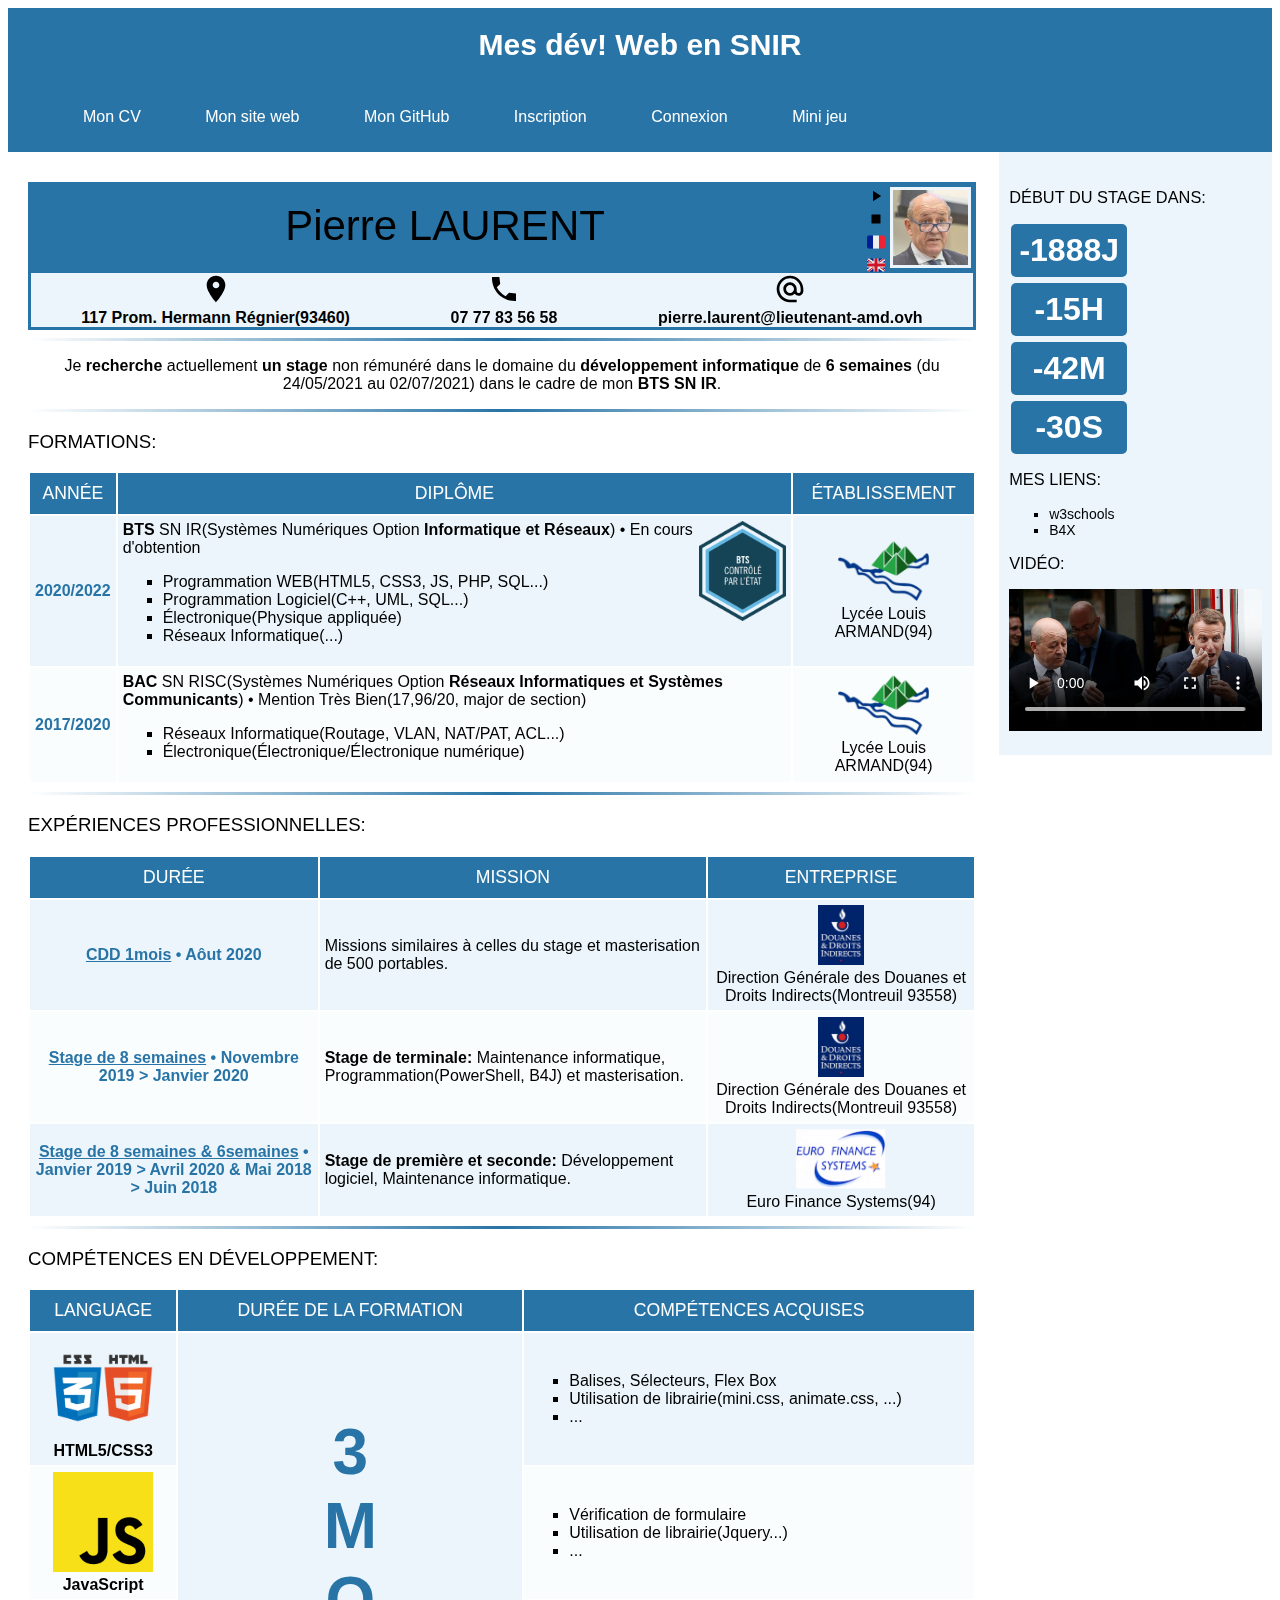
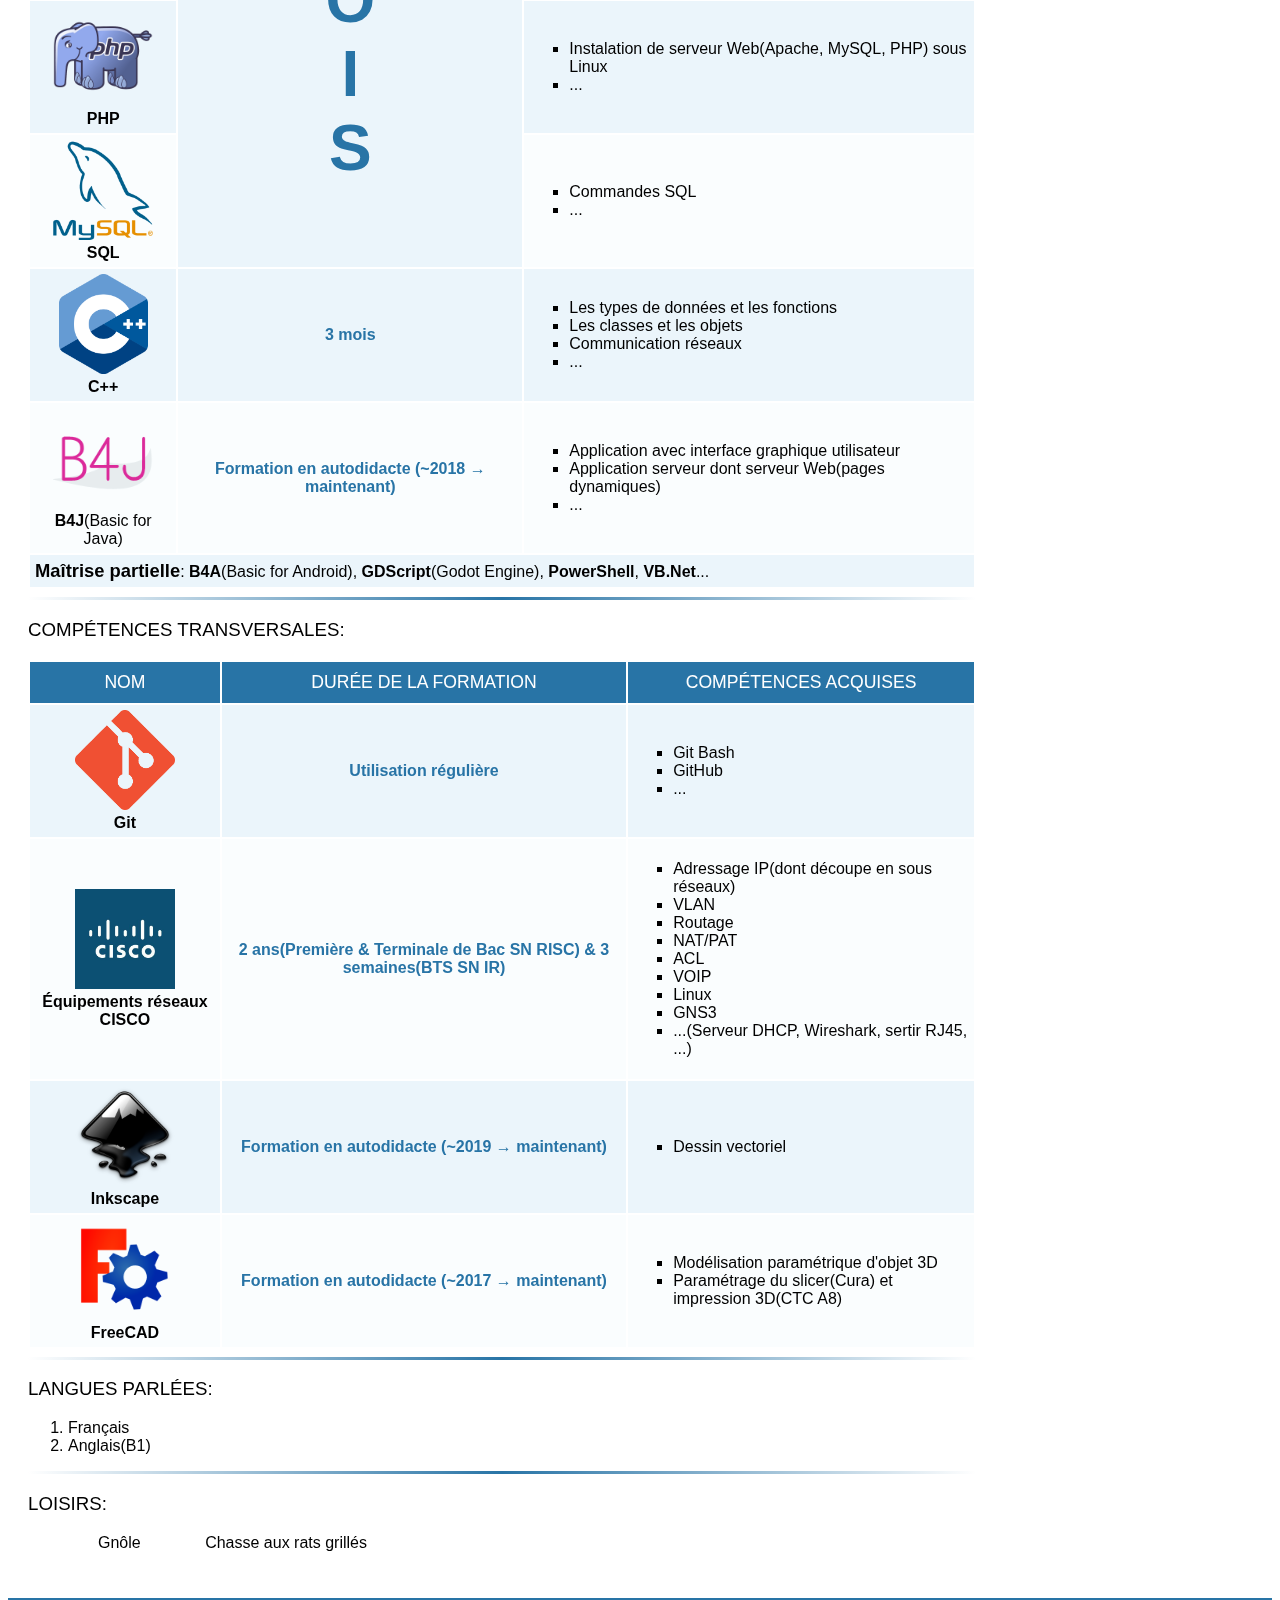
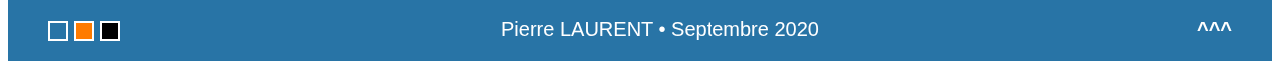
==== commit 04ae5b0c: "fin mw03" ====
--- a/index.html
+++ b/index.html
@@ -46,99 +46,105 @@
         </aside>
         <section class="animate__animated animate__zoomIn">
             <div id="mon_cv">
-                <div class="infos">
-                    <span class="anim">
-                        <div id="lecteur_video">
-                            <video width="100%" poster="photo.jpg" class="animate__animated animate__flipInY animate__delay-1s" id="photo">
-                                <source src="cv_video_fr.mp4" type="video/mp4" id="videosrc"/>
-                                De grâce, quel "navigateur" utilisiez-vous pour qu'il ne soit pas capable de gérer la vidéo !?
-                            </video>
-                            <img src="play.png" class="input_control" id="playpause"/>
-                            <img src="stop.png" class="input_control" id="stop"/>
-                            <img src="fr.png" class="input_control" id="fr"/>
-                            <img src="en.png" class="input_control" id="en"/>
-                        </div>
-                    </span>
-                    <h2>
-                    Pierre LAURENT
-                    </h2>
-                        <!--
-                    <p>
-                        <svg xmlns="http://www.w3.org/2000/svg" height="32" viewBox="0 0 24 24" width="32" id="adresse_ico" class="animate__animated animate__rubberBand animate__delay-1s"><path d="M0 0h24v24H0V0z" fill="none"/><path d="M12 2C8.13 2 5 5.13 5 9c0 5.25 7 13 7 13s7-7.75 7-13c0-3.87-3.13-7-7-7zm0 9.5c-1.38 0-2.5-1.12-2.5-2.5s1.12-2.5 2.5-2.5 2.5 1.12 2.5 2.5-1.12 2.5-2.5 2.5z"/></svg>
-                        <svg xmlns="http://www.w3.org/2000/svg" height="32" viewBox="0 0 24 24" width="32" class="animate__animated animate__rubberBand animate__delay-1s"><path d="M0 0h24v24H0V0z" fill="none"/><path d="M21 15.46l-5.27-.61-2.52 2.52c-2.83-1.44-5.15-3.75-6.59-6.59l2.53-2.53L8.54 3H3.03C2.45 13.18 10.82 21.55 21 20.97v-5.51z"/></svg>
-                        <svg xmlns="http://www.w3.org/2000/svg" height="32" viewBox="0 0 24 24" width="32" id="mail_ico" class="animate__animated animate__rubberBand animate__delay-1s"><path d="M0 0h24v24H0V0z" fill="none"/><path d="M12 2C6.48 2 2 6.48 2 12s4.48 10 10 10h5v-2h-5c-4.34 0-8-3.66-8-8s3.66-8 8-8 8 3.66 8 8v1.43c0 .79-.71 1.57-1.5 1.57s-1.5-.78-1.5-1.57V12c0-2.76-2.24-5-5-5s-5 2.24-5 5 2.24 5 5 5c1.38 0 2.64-.56 3.54-1.47.65.89 1.77 1.47 2.96 1.47 1.97 0 3.5-1.6 3.5-3.57V12c0-5.52-4.48-10-10-10zm0 13c-1.66 0-3-1.34-3-3s1.34-3 3-3 3 1.34 3 3-1.34 3-3 3z"/></svg>
-                        <br />
-                        <span id="adresse">117 Prom. Hermann Régnier(93460)</span>
-                        07 77 83 56 58
-                        <span id="mail">pierre.laurent@lieutenant-amd.ovh</span>
-                    </p>
-                    -->
-                    <div class="principal-respon">
-                        <div>
-                            <svg xmlns="http://www.w3.org/2000/svg" height="32" viewBox="0 0 24 24" width="32" class="animate__animated animate__rubberBand animate__delay-1s"><path d="M0 0h24v24H0V0z" fill="none"/><path d="M12 2C8.13 2 5 5.13 5 9c0 5.25 7 13 7 13s7-7.75 7-13c0-3.87-3.13-7-7-7zm0 9.5c-1.38 0-2.5-1.12-2.5-2.5s1.12-2.5 2.5-2.5 2.5 1.12 2.5 2.5-1.12 2.5-2.5 2.5z"/></svg>
+                <div id="p1">
+                    <div class="infos">
+                        <span class="anim">
+                            <div id="lecteur_video">
+                                <video width="100%" poster="photo.jpg" class="animate__animated animate__flipInY animate__delay-1s" id="photo">
+                                    <source src="cv_video_fr.mp4" type="video/mp4" id="videosrc"/>
+                                    De grâce, quel "navigateur" utilisiez-vous pour qu'il ne soit pas capable de gérer la vidéo !?
+                                </video>
+                                <img src="play.png" class="input_control" id="playpause"/>
+                                <img src="stop.png" class="input_control" id="stop"/>
+                                <img src="fr.png" class="input_control" id="fr"/>
+                                <img src="en.png" class="input_control" id="en"/>
+                            </div>
+                        </span>
+                        <h2>
+                        Pierre LAURENT
+                        </h2>
+                            <!--
+                        <p>
+                            <svg xmlns="http://www.w3.org/2000/svg" height="32" viewBox="0 0 24 24" width="32" id="adresse_ico" class="animate__animated animate__rubberBand animate__delay-1s"><path d="M0 0h24v24H0V0z" fill="none"/><path d="M12 2C8.13 2 5 5.13 5 9c0 5.25 7 13 7 13s7-7.75 7-13c0-3.87-3.13-7-7-7zm0 9.5c-1.38 0-2.5-1.12-2.5-2.5s1.12-2.5 2.5-2.5 2.5 1.12 2.5 2.5-1.12 2.5-2.5 2.5z"/></svg>
+                            <svg xmlns="http://www.w3.org/2000/svg" height="32" viewBox="0 0 24 24" width="32" class="animate__animated animate__rubberBand animate__delay-1s"><path d="M0 0h24v24H0V0z" fill="none"/><path d="M21 15.46l-5.27-.61-2.52 2.52c-2.83-1.44-5.15-3.75-6.59-6.59l2.53-2.53L8.54 3H3.03C2.45 13.18 10.82 21.55 21 20.97v-5.51z"/></svg>
+                            <svg xmlns="http://www.w3.org/2000/svg" height="32" viewBox="0 0 24 24" width="32" id="mail_ico" class="animate__animated animate__rubberBand animate__delay-1s"><path d="M0 0h24v24H0V0z" fill="none"/><path d="M12 2C6.48 2 2 6.48 2 12s4.48 10 10 10h5v-2h-5c-4.34 0-8-3.66-8-8s3.66-8 8-8 8 3.66 8 8v1.43c0 .79-.71 1.57-1.5 1.57s-1.5-.78-1.5-1.57V12c0-2.76-2.24-5-5-5s-5 2.24-5 5 2.24 5 5 5c1.38 0 2.64-.56 3.54-1.47.65.89 1.77 1.47 2.96 1.47 1.97 0 3.5-1.6 3.5-3.57V12c0-5.52-4.48-10-10-10zm0 13c-1.66 0-3-1.34-3-3s1.34-3 3-3 3 1.34 3 3-1.34 3-3 3z"/></svg>
                             <br />
-                            <a href="https://www.google.com/maps/place/117+Prom.+Hermann+R%C3%A9gnier,+93460+Gournay-sur-Marne/@48.8592551,2.5649397,17z/data=!3m1!4b1!4m5!3m4!1s0x47e611e7ab593085:0x833c70fe81b46c74!8m2!3d48.8592551!4d2.5671284" target="_bank" class="a_add">117 Prom. Hermann Régnier(93460)</a>
-                        </div>
-                        <div>
-                            <svg xmlns="http://www.w3.org/2000/svg" height="32" viewBox="0 0 24 24" width="32" class="animate__animated animate__rubberBand animate__delay-1s"><path d="M0 0h24v24H0V0z" fill="none"/><path d="M21 15.46l-5.27-.61-2.52 2.52c-2.83-1.44-5.15-3.75-6.59-6.59l2.53-2.53L8.54 3H3.03C2.45 13.18 10.82 21.55 21 20.97v-5.51z"/></svg>
-                            <br />
-                            <a href="tel:+33777835658" class="a_add">07 77 83 56 58</a>
-                        </div>
-                        <div>
-                            <svg xmlns="http://www.w3.org/2000/svg" height="32" viewBox="0 0 24 24" width="32" class="animate__animated animate__rubberBand animate__delay-1s"><path d="M0 0h24v24H0V0z" fill="none"/><path d="M12 2C6.48 2 2 6.48 2 12s4.48 10 10 10h5v-2h-5c-4.34 0-8-3.66-8-8s3.66-8 8-8 8 3.66 8 8v1.43c0 .79-.71 1.57-1.5 1.57s-1.5-.78-1.5-1.57V12c0-2.76-2.24-5-5-5s-5 2.24-5 5 2.24 5 5 5c1.38 0 2.64-.56 3.54-1.47.65.89 1.77 1.47 2.96 1.47 1.97 0 3.5-1.6 3.5-3.57V12c0-5.52-4.48-10-10-10zm0 13c-1.66 0-3-1.34-3-3s1.34-3 3-3 3 1.34 3 3-1.34 3-3 3z"/></svg>
-                            <br />
-                            <a href="mailto:pierre.laurent@lieutenant-amd.ovh" class="a_add">pierre.laurent@lieutenant-amd.ovh</a>
+                            <span id="adresse">117 Prom. Hermann Régnier(93460)</span>
+                            07 77 83 56 58
+                            <span id="mail">pierre.laurent@lieutenant-amd.ovh</span>
+                        </p>
+                        -->
+                        <div class="principal-respon">
+                            <div>
+                                <svg xmlns="http://www.w3.org/2000/svg" height="32" viewBox="0 0 24 24" width="32" class="animate__animated animate__rubberBand animate__delay-1s"><path d="M0 0h24v24H0V0z" fill="none"/><path d="M12 2C8.13 2 5 5.13 5 9c0 5.25 7 13 7 13s7-7.75 7-13c0-3.87-3.13-7-7-7zm0 9.5c-1.38 0-2.5-1.12-2.5-2.5s1.12-2.5 2.5-2.5 2.5 1.12 2.5 2.5-1.12 2.5-2.5 2.5z"/></svg>
+                                <br />
+                                <a href="https://www.google.com/maps/place/117+Prom.+Hermann+R%C3%A9gnier,+93460+Gournay-sur-Marne/@48.8592551,2.5649397,17z/data=!3m1!4b1!4m5!3m4!1s0x47e611e7ab593085:0x833c70fe81b46c74!8m2!3d48.8592551!4d2.5671284" target="_bank" class="a_add">117 Prom. Hermann Régnier(93460)</a>
+                            </div>
+                            <div>
+                                <svg xmlns="http://www.w3.org/2000/svg" height="32" viewBox="0 0 24 24" width="32" class="animate__animated animate__rubberBand animate__delay-1s"><path d="M0 0h24v24H0V0z" fill="none"/><path d="M21 15.46l-5.27-.61-2.52 2.52c-2.83-1.44-5.15-3.75-6.59-6.59l2.53-2.53L8.54 3H3.03C2.45 13.18 10.82 21.55 21 20.97v-5.51z"/></svg>
+                                <br />
+                                <a href="tel:+33777835658" class="a_add">07 77 83 56 58</a>
+                            </div>
+                            <div>
+                                <svg xmlns="http://www.w3.org/2000/svg" height="32" viewBox="0 0 24 24" width="32" class="animate__animated animate__rubberBand animate__delay-1s"><path d="M0 0h24v24H0V0z" fill="none"/><path d="M12 2C6.48 2 2 6.48 2 12s4.48 10 10 10h5v-2h-5c-4.34 0-8-3.66-8-8s3.66-8 8-8 8 3.66 8 8v1.43c0 .79-.71 1.57-1.5 1.57s-1.5-.78-1.5-1.57V12c0-2.76-2.24-5-5-5s-5 2.24-5 5 2.24 5 5 5c1.38 0 2.64-.56 3.54-1.47.65.89 1.77 1.47 2.96 1.47 1.97 0 3.5-1.6 3.5-3.57V12c0-5.52-4.48-10-10-10zm0 13c-1.66 0-3-1.34-3-3s1.34-3 3-3 3 1.34 3 3-1.34 3-3 3z"/></svg>
+                                <br />
+                                <a href="mailto:pierre.laurent@lieutenant-amd.ovh" class="a_add">pierre.laurent@lieutenant-amd.ovh</a>
+                            </div>
                         </div>
                     </div>
                 </div>
                 <hr />
+                <div id="p2">
                 <p id="Stage">
                     Je <b>recherche</b> actuellement <b>un stage</b> non rémunéré dans le domaine du <b>développement informatique</b> de <b>6 semaines</b> (du 24/05/2021 au 02/07/2021) dans le cadre de mon <b>BTS SN IR</b>.
                 </p>
+                </div>
                 <hr />
-                <h3>
-                    Formations:
-                </h3>
-                <table>
-                    <tr>
-                        <th>Année</th>
-                        <th>Diplôme</th> 
-                        <th>Établissement</th>
-                    </tr>
-                    <tr>
-                        <td class="DuréeDate">2020/2022</td>
-                        <td>
-                            <img src="BTS.png" id="img_bts" class="animate__animated animate__rotateIn animate__delay-1s">
-                            <b>BTS</b> SN IR(Systèmes Numériques Option <b>Informatique et Réseaux</b>) • En cours d'obtention
-                            <ul>
-                                <li>Programmation WEB(HTML5, CSS3, JS, PHP, SQL...)</li>
-                                <li>Programmation Logiciel(C++, UML, SQL...)</li>
-								<li>Électronique(Physique appliquée)</li>
-								<li>Réseaux Informatique(...)</li>
-                            </ul>
-                        </td>
-                        <td class="Lieu_table">
-                            <img src="LLA.png" class="img_table" />
-                            <br />
-                            Lycée Louis ARMAND(94)
-                        </td>
-                    </tr>
-                    <tr>
-                        <td class="DuréeDate">2017/2020</td>
-                        <td>
-                            <b>BAC</b> SN RISC(Systèmes Numériques Option <b>Réseaux Informatiques et Systèmes Communicants</b>) • Mention Très Bien(17,96/20, major de section)
-                            <ul>
-                                <li>Réseaux Informatique(Routage, VLAN, NAT/PAT, ACL...)</li>
-                                <li>Électronique(Électronique/Électronique numérique)</li>
-                            </ul>
-                        </td>
-                        <td class="Lieu_table">
-                            <img src="LLA.png" class="img_table" />
-                            <br />
-                            Lycée Louis ARMAND(94)
-                        </td>
-                    </tr>
-                </table>
+                <div id="p3">
+                    <h3>
+                        Formations:
+                    </h3>
+                    <table>
+                        <tr>
+                            <th>Année</th>
+                            <th>Diplôme</th> 
+                            <th>Établissement</th>
+                        </tr>
+                        <tr>
+                            <td class="DuréeDate">2020/2022</td>
+                            <td>
+                                <img src="BTS.png" id="img_bts" class="animate__animated animate__rotateIn animate__delay-1s">
+                                <b>BTS</b> SN IR(Systèmes Numériques Option <b>Informatique et Réseaux</b>) • En cours d'obtention
+                                <ul>
+                                    <li>Programmation WEB(HTML5, CSS3, JS, PHP, SQL...)</li>
+                                    <li>Programmation Logiciel(C++, UML, SQL...)</li>
+                                    <li>Électronique(Physique appliquée)</li>
+                                    <li>Réseaux Informatique(...)</li>
+                                </ul>
+                            </td>
+                            <td class="Lieu_table">
+                                <img src="LLA.png" class="img_table" />
+                                <br />
+                                Lycée Louis ARMAND(94)
+                            </td>
+                        </tr>
+                        <tr>
+                            <td class="DuréeDate">2017/2020</td>
+                            <td>
+                                <b>BAC</b> SN RISC(Systèmes Numériques Option <b>Réseaux Informatiques et Systèmes Communicants</b>) • Mention Très Bien(17,96/20, major de section)
+                                <ul>
+                                    <li>Réseaux Informatique(Routage, VLAN, NAT/PAT, ACL...)</li>
+                                    <li>Électronique(Électronique/Électronique numérique)</li>
+                                </ul>
+                            </td>
+                            <td class="Lieu_table">
+                                <img src="LLA.png" class="img_table" />
+                                <br />
+                                Lycée Louis ARMAND(94)
+                            </td>
+                        </tr>
+                    </table>
+                </div>
                 <hr />
                 <h3>
                     Expériences professionnelles:
@@ -186,195 +192,199 @@
                     </tr>
                 </table>
                 <hr />
-                <h3>
-                    Compétences en développement:
-                </h3>
-                <table>
-                    <tr>
-                        <th>Language</th>
-                        <th>Durée de la formation</th> 
-                        <th>Compétences acquises</th>
-                    </tr>
-                    <tr>
-                        <td class="Language">
-                            <img src="HTML-CSS.png" class="img_dev" />
-                            <br />
-                            <b>HTML5/CSS3</b>
-                        </td>
-                        <td rowspan="4" class="DuréeDate">
-                        <div class="WEB">3<br />M<br />O<br />I<br />S</div>
-                        </td>
-                        <td>
-                            <ul>
-                                <li>Balises, Sélecteurs, Flex Box</li>
-                                <li>Utilisation de librairie(mini.css, animate.css, ...)</li>
-                                <li>...</li>
-                            </ul>
-                        </td>
-                    </tr>
-                    <tr>
-                        <td class="Language">
-                            <img src="JS.png" class="img_dev" />
-                            <br />
-                            <b>JavaScript</b>
-                        </td>
-                        <td>
-                            <ul>
-                                <li>Vérification de formulaire</li>
-                                <li>Utilisation de librairie(Jquery...)</li>
-                                <li>...</li>
-                            </ul>
-                        </td>
-                    </tr>
-                    <tr>
-                        <td class="Language">
-                            <img src="PHP.png" class="img_dev" />
-                            <br />
-                            <b>PHP</b>
-                        </td>
-                        <td>
-                            <ul>
-                                <li>Instalation de serveur Web(Apache, MySQL, PHP) sous Linux</li>
-                                <li>...</li>
-                            </ul>
-                        </td>
-                    </tr>
-                    <tr>
-                        <td class="Language">
-                            <img src="MySQL.png" class="img_dev" />
-                            <br />
-                            <b>SQL</b>
-                        </td>
-                        <td>
-                            <ul>
-                                <li>Commandes SQL</li>
-                                <li>...</li>
-                            </ul>
-                        </td>
-                    </tr>
-                    <tr>
-                        <td class="Language">
-                            <img src="C++.png" class="img_dev" />
-                            <br />
-                            <b>C++</b>
-                        </td>
-                        <td class="DuréeDate">
-                        3 mois
-                        </td>
-                        <td>
-                            <ul>
-                                <li>Les types de données et les fonctions</li>
-                                <li>Les classes et les objets</li>
-                                <li>Communication réseaux</li>
-                                <li>...</li>
-                            </ul>
-                        </td>
-                    </tr>
-                    <tr>
-                        <td class="Language">
-                            <img src="B4J.png" class="img_dev" />
-                            <br />
-                            <b>B4J</b>(Basic for Java)
-                        </td>
-                        <td class="DuréeDate">
-                            Formation en autodidacte (~2018 → maintenant)
-                        </td>
-                        <td>
-                            <ul>
-                                <li>Application avec interface graphique utilisateur</li>
-                                <li>Application serveur dont serveur Web(pages dynamiques)</li>
-                                <li>...</li>
-                            </ul>
-                        </td>
-                    </tr>
-                    <tr>
-                        <td colspan="3">
-                        <b id="MP">Maîtrise partielle</b>: <b>B4A</b>(Basic for Android), <b>GDScript</b>(Godot Engine), <b>PowerShell</b>, <b>VB.Net</b>...
-                        </td>
-                    </tr>
-                </table>
+                <div id="p4">
+                    <h3>
+                        Compétences en développement:
+                    </h3>
+                    <table>
+                        <tr>
+                            <th>Language</th>
+                            <th>Durée de la formation</th> 
+                            <th>Compétences acquises</th>
+                        </tr>
+                        <tr>
+                            <td class="Language">
+                                <img src="HTML-CSS.png" class="img_dev" />
+                                <br />
+                                <b>HTML5/CSS3</b>
+                            </td>
+                            <td rowspan="4" class="DuréeDate">
+                            <div class="WEB">3<br />M<br />O<br />I<br />S</div>
+                            </td>
+                            <td>
+                                <ul>
+                                    <li>Balises, Sélecteurs, Flex Box</li>
+                                    <li>Utilisation de librairie(mini.css, animate.css, ...)</li>
+                                    <li>...</li>
+                                </ul>
+                            </td>
+                        </tr>
+                        <tr>
+                            <td class="Language">
+                                <img src="JS.png" class="img_dev" />
+                                <br />
+                                <b>JavaScript</b>
+                            </td>
+                            <td>
+                                <ul>
+                                    <li>Vérification de formulaire</li>
+                                    <li>Utilisation de librairie(Jquery...)</li>
+                                    <li>...</li>
+                                </ul>
+                            </td>
+                        </tr>
+                        <tr>
+                            <td class="Language">
+                                <img src="PHP.png" class="img_dev" />
+                                <br />
+                                <b>PHP</b>
+                            </td>
+                            <td>
+                                <ul>
+                                    <li>Instalation de serveur Web(Apache, MySQL, PHP) sous Linux</li>
+                                    <li>...</li>
+                                </ul>
+                            </td>
+                        </tr>
+                        <tr>
+                            <td class="Language">
+                                <img src="MySQL.png" class="img_dev" />
+                                <br />
+                                <b>SQL</b>
+                            </td>
+                            <td>
+                                <ul>
+                                    <li>Commandes SQL</li>
+                                    <li>...</li>
+                                </ul>
+                            </td>
+                        </tr>
+                        <tr>
+                            <td class="Language">
+                                <img src="C++.png" class="img_dev" />
+                                <br />
+                                <b>C++</b>
+                            </td>
+                            <td class="DuréeDate">
+                            3 mois
+                            </td>
+                            <td>
+                                <ul>
+                                    <li>Les types de données et les fonctions</li>
+                                    <li>Les classes et les objets</li>
+                                    <li>Communication réseaux</li>
+                                    <li>...</li>
+                                </ul>
+                            </td>
+                        </tr>
+                        <tr>
+                            <td class="Language">
+                                <img src="B4J.png" class="img_dev" />
+                                <br />
+                                <b>B4J</b>(Basic for Java)
+                            </td>
+                            <td class="DuréeDate">
+                                Formation en autodidacte (~2018 → maintenant)
+                            </td>
+                            <td>
+                                <ul>
+                                    <li>Application avec interface graphique utilisateur</li>
+                                    <li>Application serveur dont serveur Web(pages dynamiques)</li>
+                                    <li>...</li>
+                                </ul>
+                            </td>
+                        </tr>
+                        <tr>
+                            <td colspan="3">
+                            <b id="MP">Maîtrise partielle</b>: <b>B4A</b>(Basic for Android), <b>GDScript</b>(Godot Engine), <b>PowerShell</b>, <b>VB.Net</b>...
+                            </td>
+                        </tr>
+                    </table>
+                </div>
                 <hr />
-                <h3>
-                    Compétences transversales:
-                </h3>
-                <table>
-                    <tr>
-                        <th>Nom</th>
-                        <th>Durée de la formation</th>
-                        <th>Compétences acquises</th>
-                    </tr>
-                    <tr>
-                        <td class="Language">
-                            <img src="git.png" class="img_dev" />
-                            <br />
-                            <b>Git</b>
-                        </td>
-                        <td class="DuréeDate">
-                            Utilisation régulière
-                        </td>
-                        <td>
-                            <ul>
-                                <li>Git Bash</li>
-                                <li>GitHub</li>
-                                <li>...</li>
-                            </ul>
-                        </td>
-                    </tr>
-                    <tr>
-                        <td class="Language">
-                            <img src="CISCO.jpg" class="img_dev" />
-                            <br />
-                            <b>Équipements réseaux CISCO</b>
-                        </td>
-                        <td class="DuréeDate">
-                        2 ans(Première & Terminale de Bac SN RISC) & 3 semaines(BTS SN IR)
-                        </td>
-                        <td>
-                            <ul>
-                                <li>Adressage IP(dont découpe en sous réseaux)</li>
-                                <li>VLAN</li>
-                                <li>Routage</li>
-                                <li>NAT/PAT</li>
-                                <li>ACL</li>
-                                <li>VOIP</li>
-                                <li>Linux</li>
-                                <li>GNS3</li>
-                                <li>...(Serveur DHCP, Wireshark, sertir RJ45, ...)</li>
-                            </ul>
-                        </td>
-                    </tr>
-                    <tr>
-                        <td class="Language">
-                            <img src="Inkscape.png" class="img_dev" />
-                            <br />
-                            <b>Inkscape</b>
-                        </td>
-                        <td class="DuréeDate">
-                            Formation en autodidacte (~2019 → maintenant)
-                        </td>
-                        <td>
-                            <ul>
-                                <li>Dessin vectoriel</li>
-                            </ul>
-                        </td>
-                    </tr>
-                    <tr>
-                        <td class="Language">
-                            <img src="FreeCAD.png" class="img_dev" />
-                            <br />
-                            <b>FreeCAD</b>
-                        </td>
-                        <td class="DuréeDate">
-                            Formation en autodidacte (~2017 → maintenant)
-                        </td>
-                        <td>
-                            <ul>
-                                <li>Modélisation paramétrique d'objet 3D</li>
-                                <li>Paramétrage du slicer(Cura) et impression 3D(CTC A8)</li>
-                            </ul>
-                        </td>
-                    </tr>
-                </table>
+                <div id="p5">
+                    <h3>
+                        Compétences transversales:
+                    </h3>
+                    <table>
+                        <tr>
+                            <th>Nom</th>
+                            <th>Durée de la formation</th>
+                            <th>Compétences acquises</th>
+                        </tr>
+                        <tr>
+                            <td class="Language">
+                                <img src="git.png" class="img_dev" />
+                                <br />
+                                <b>Git</b>
+                            </td>
+                            <td class="DuréeDate">
+                                Utilisation régulière
+                            </td>
+                            <td>
+                                <ul>
+                                    <li>Git Bash</li>
+                                    <li>GitHub</li>
+                                    <li>...</li>
+                                </ul>
+                            </td>
+                        </tr>
+                        <tr>
+                            <td class="Language">
+                                <img src="CISCO.jpg" class="img_dev" />
+                                <br />
+                                <b>Équipements réseaux CISCO</b>
+                            </td>
+                            <td class="DuréeDate">
+                            2 ans(Première & Terminale de Bac SN RISC) & 3 semaines(BTS SN IR)
+                            </td>
+                            <td>
+                                <ul>
+                                    <li>Adressage IP(dont découpe en sous réseaux)</li>
+                                    <li>VLAN</li>
+                                    <li>Routage</li>
+                                    <li>NAT/PAT</li>
+                                    <li>ACL</li>
+                                    <li>VOIP</li>
+                                    <li>Linux</li>
+                                    <li>GNS3</li>
+                                    <li>...(Serveur DHCP, Wireshark, sertir RJ45, ...)</li>
+                                </ul>
+                            </td>
+                        </tr>
+                        <tr>
+                            <td class="Language">
+                                <img src="Inkscape.png" class="img_dev" />
+                                <br />
+                                <b>Inkscape</b>
+                            </td>
+                            <td class="DuréeDate">
+                                Formation en autodidacte (~2019 → maintenant)
+                            </td>
+                            <td>
+                                <ul>
+                                    <li>Dessin vectoriel</li>
+                                </ul>
+                            </td>
+                        </tr>
+                        <tr>
+                            <td class="Language">
+                                <img src="FreeCAD.png" class="img_dev" />
+                                <br />
+                                <b>FreeCAD</b>
+                            </td>
+                            <td class="DuréeDate">
+                                Formation en autodidacte (~2017 → maintenant)
+                            </td>
+                            <td>
+                                <ul>
+                                    <li>Modélisation paramétrique d'objet 3D</li>
+                                    <li>Paramétrage du slicer(Cura) et impression 3D(CTC A8)</li>
+                                </ul>
+                            </td>
+                        </tr>
+                    </table>
+                </div>
                 <hr />
                 <h3>
                     Langues parlées:
@@ -930,7 +940,7 @@
             </div>
         </section>
         <footer id="p_footer" class="fond_bleu animate__animated animate__slideInUp">
-            <div id="theme_bleu" class="theme_couleur bleu"></div><div id="theme_orange" class="theme_couleur orange"></div><div id="theme_noir" class="theme_couleur noir"></div>Pierre LAURENT • Septembre 2020
+            <div id="theme_bleu" class="theme_couleur bleu"></div><div id="theme_orange" class="theme_couleur orange"></div><div id="theme_noir" class="theme_couleur noir"></div>Pierre LAURENT • Septembre 2020<span id="allerenhaut"><a href="#titre_header">^^^</a></span>
         </footer>
         <script src="particles.min.js"></script>
         <script src="mesFonctions.js"></script>
--- a/cv.css
+++ b/cv.css
@@ -426,6 +426,12 @@
 }
 
 .input_control:hover {
-    background-color: var(--couleur2);
+    background-color: var(--couleur2) !important;
     cursor: pointer;
+}
+
+#allerenhaut {
+    float: right;
+    padding-right: 40px;
+    font-weight: bold;
 }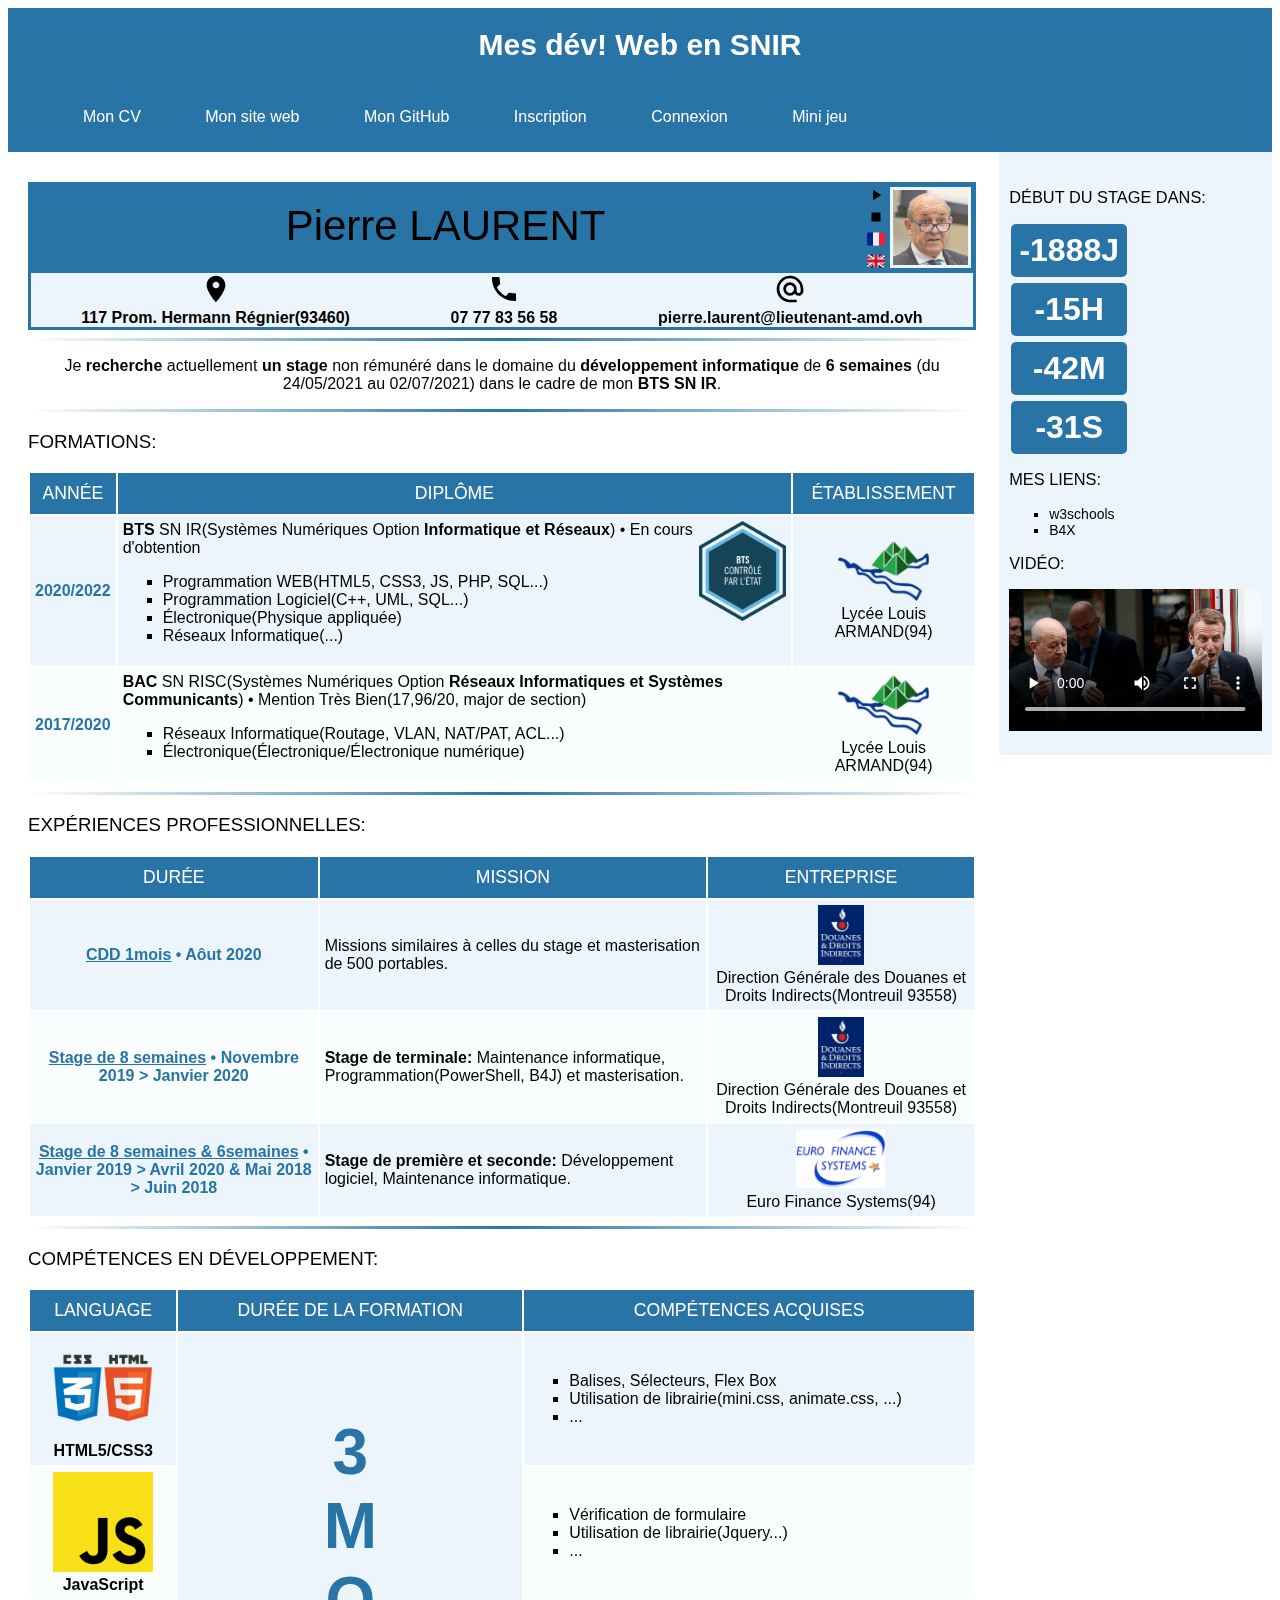
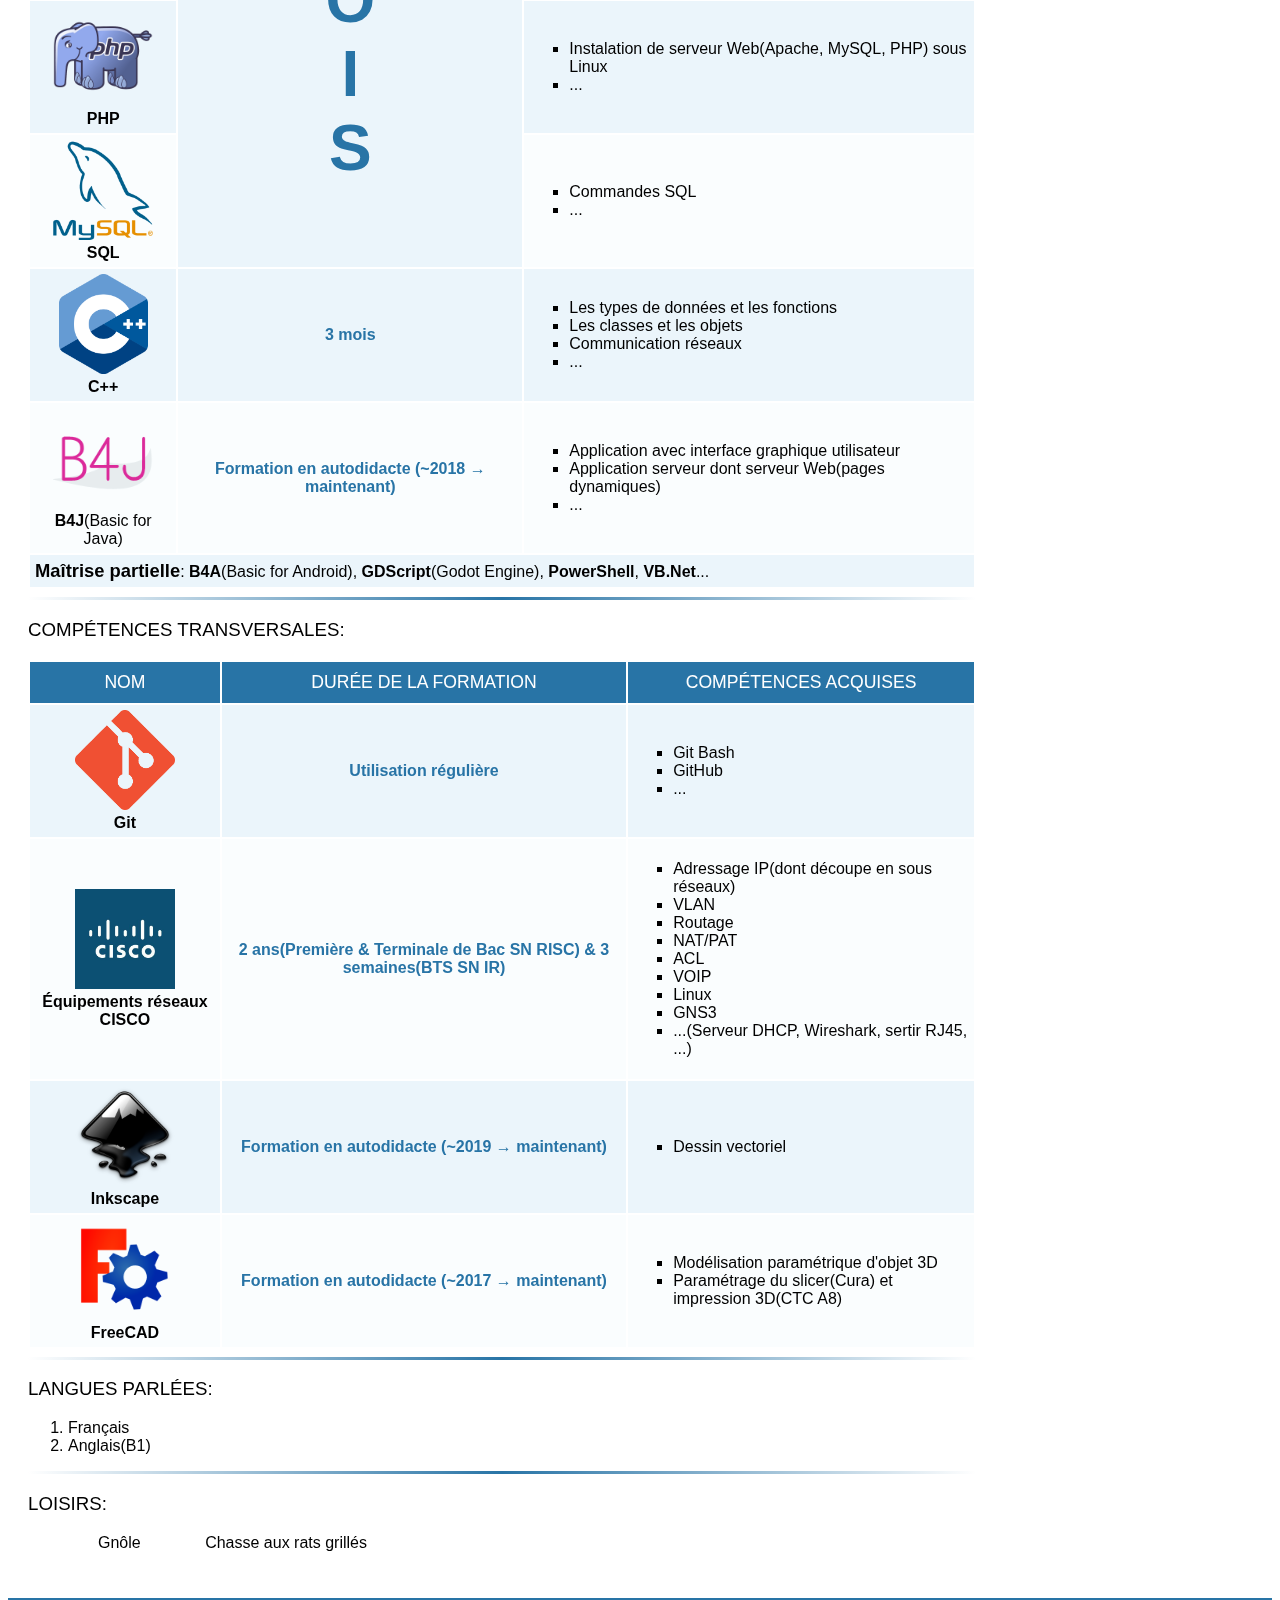
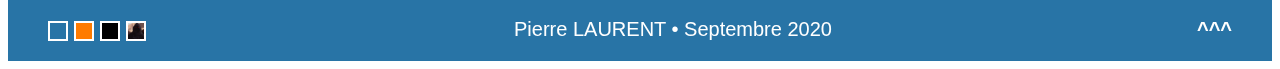
==== commit 5c52c74d: "27/11" ====
--- a/index.html
+++ b/index.html
@@ -940,8 +940,11 @@
             </div>
         </section>
         <footer id="p_footer" class="fond_bleu animate__animated animate__slideInUp">
-            <div id="theme_bleu" class="theme_couleur bleu"></div><div id="theme_orange" class="theme_couleur orange"></div><div id="theme_noir" class="theme_couleur noir"></div>Pierre LAURENT • Septembre 2020<span id="allerenhaut"><a href="#titre_header">^^^</a></span>
+            <div id="theme_bleu" class="theme_couleur bleu"></div><div id="theme_orange" class="theme_couleur orange"></div><div id="theme_noir" class="theme_couleur noir"></div><img src="jawa.png" id="theme_jawa"/>Pierre LAURENT • Septembre 2020<span id="allerenhaut"><a href="#titre_header">^^^</a></span>
         </footer>
+        <audio controls loop id="jawa_audio">
+            <source src="jawa.mp3">
+        </audio>
         <script src="particles.min.js"></script>
         <script src="mesFonctions.js"></script>
         <script src="video.js"></script>
--- a/cv.css
+++ b/cv.css
@@ -3,6 +3,8 @@
     --couleur2: #ebf5fb;
     --couleur3: #ebf5fb3a;
     --cible: #000000;
+    --jawa1: none;
+    --jawa2: none;
 }
 
 body {
@@ -421,8 +423,9 @@
 
 .input_control {
     width: 18px;
+    height: 18px;
     display: block;
-    margin: 5px;
+    margin: 4px;
 }
 
 .input_control:hover {
@@ -434,4 +437,32 @@
     float: right;
     padding-right: 40px;
     font-weight: bold;
+}
+
+#theme_jawa {
+    border: white solid 2px;
+    margin: 3px;
+    width: 16px;
+    height: 16px;
+    display: inline;
+    float: left;
+}
+
+#theme_jawa:hover {
+    border: white dashed 2px;
+    width: 36px;
+    height: 36px;
+}
+
+body, header, aside, section, footer, .fond_bleu, div{
+    background-image: var(--jawa1);
+    background-size: 40%;
+}
+
+header:hover, aside:hover, section:hover, footer:hover, .fond_bleu:hover, div:hover{
+    background-image: var(--jawa2);
+}
+
+#jawa_audio {
+    display: none;
 }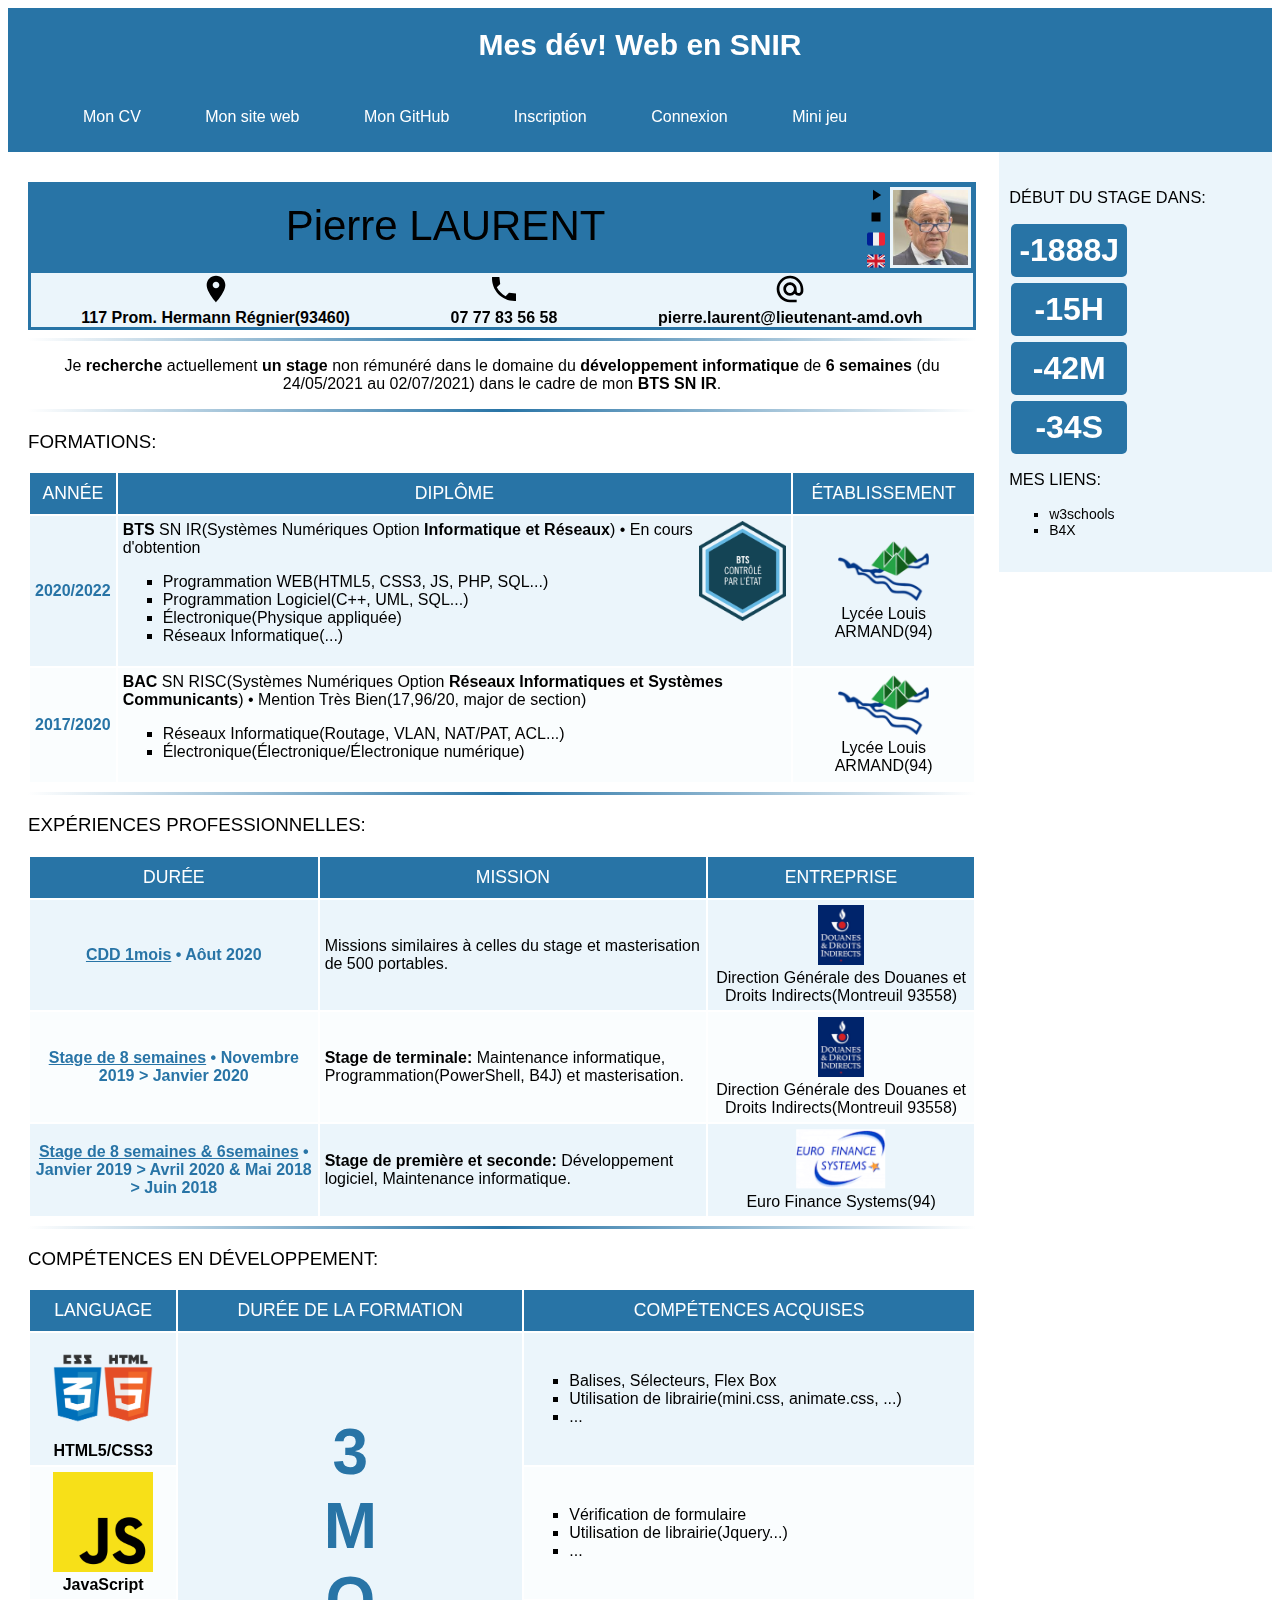
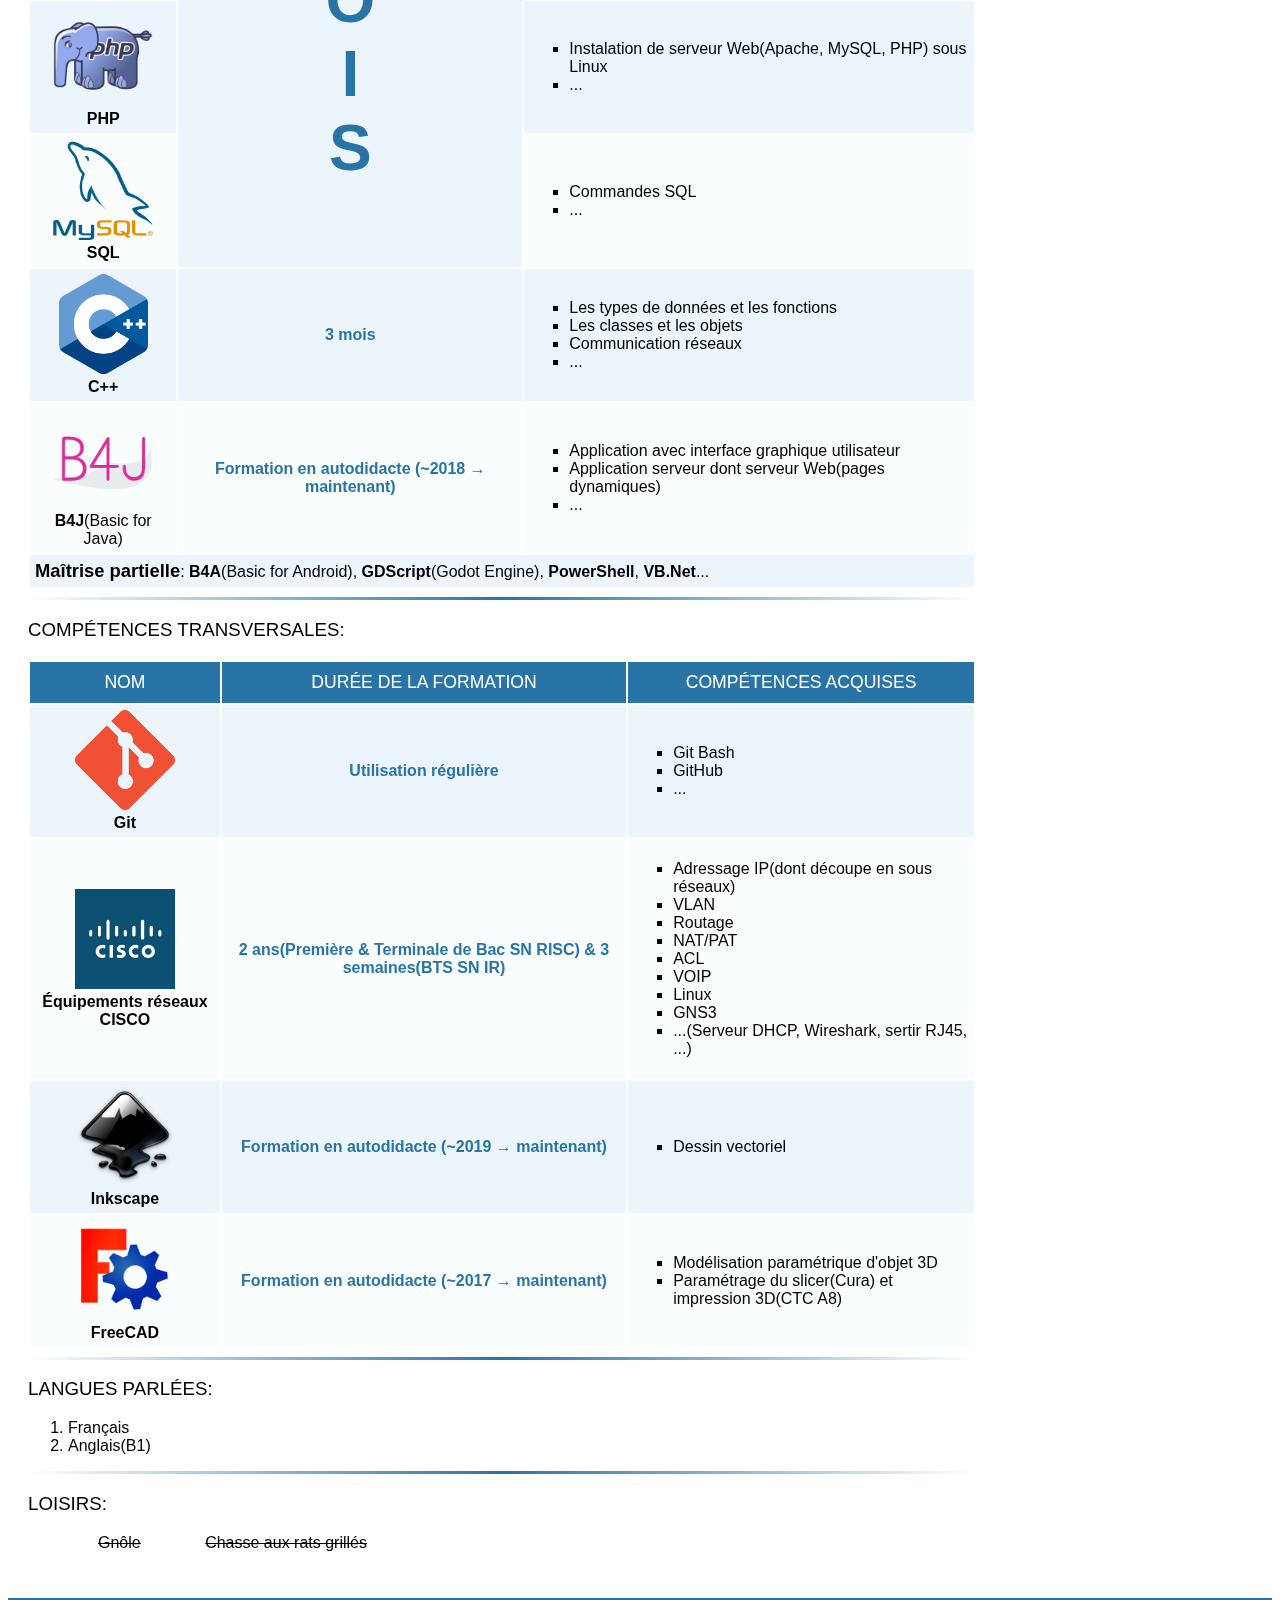
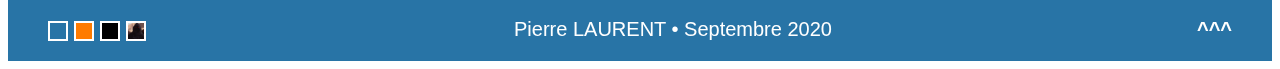
==== commit a8fe3249: "Mise aux normes" ====
--- a/index.html
+++ b/index.html
@@ -18,7 +18,7 @@
                 <nav>
                     <ul id="UneLigneUl">
                             <li class="gride_li"><a id="nav_cv" class="def6">Mon CV</a></li>
-                            <li class="gride_li"><a href="https://lieutenant-amd.ovh/index.html" target="_blank" class="def6">Mon site web</a></li>
+                            <li class="gride_li"><a href="https://lieutenant-amd.ovh/r%C3%A9alisations.html" target="_blank" class="def6">Mon site web</a></li>
                             <li class="gride_li"><a href="https://github.com/PierreLAURENT94" target="_blank" class="def6">Mon GitHub</a></li>
                             <li class="gride_li"><a id="nav_inscription" class="def6">Inscription</a></li>
                             <li class="gride_li"><a id="nav_connexion" class="def6">Connexion</a></li>
@@ -37,12 +37,6 @@
                 <li><a href="https://www.w3schools.com/" target="_blank">w3schools</a></li>
                 <li><a href="https://www.b4x.com/android/forum/" target="_blank">B4X</a></li>
             </ul>
-            <h3>Vidéo:</h3>
-            <video controls width="100%" poster="poster.jpg">
-                <source src="video.mp4" type="video/mp4"/>
-                <source src="video.ogg" type="video/ogg"/>
-                De grâce, quel "navigateur" utilisiez-vous pour qu'il ne soit pas capable de gérer la vidéo !?
-            </video>
         </aside>
         <section class="animate__animated animate__zoomIn">
             <div id="mon_cv">
@@ -398,8 +392,8 @@
                     Loisirs:
                 </h3>
                 <ul id="UneLigneUlLoisir">
-                    <li>Gnôle</li>
-                    <li>Chasse aux rats grillés</li>
+                    <li><s>Gnôle</s></li>
+                    <li><s>Chasse aux rats grillés</s></li>
                 </ul>
             </div>
             <div id="inscription">
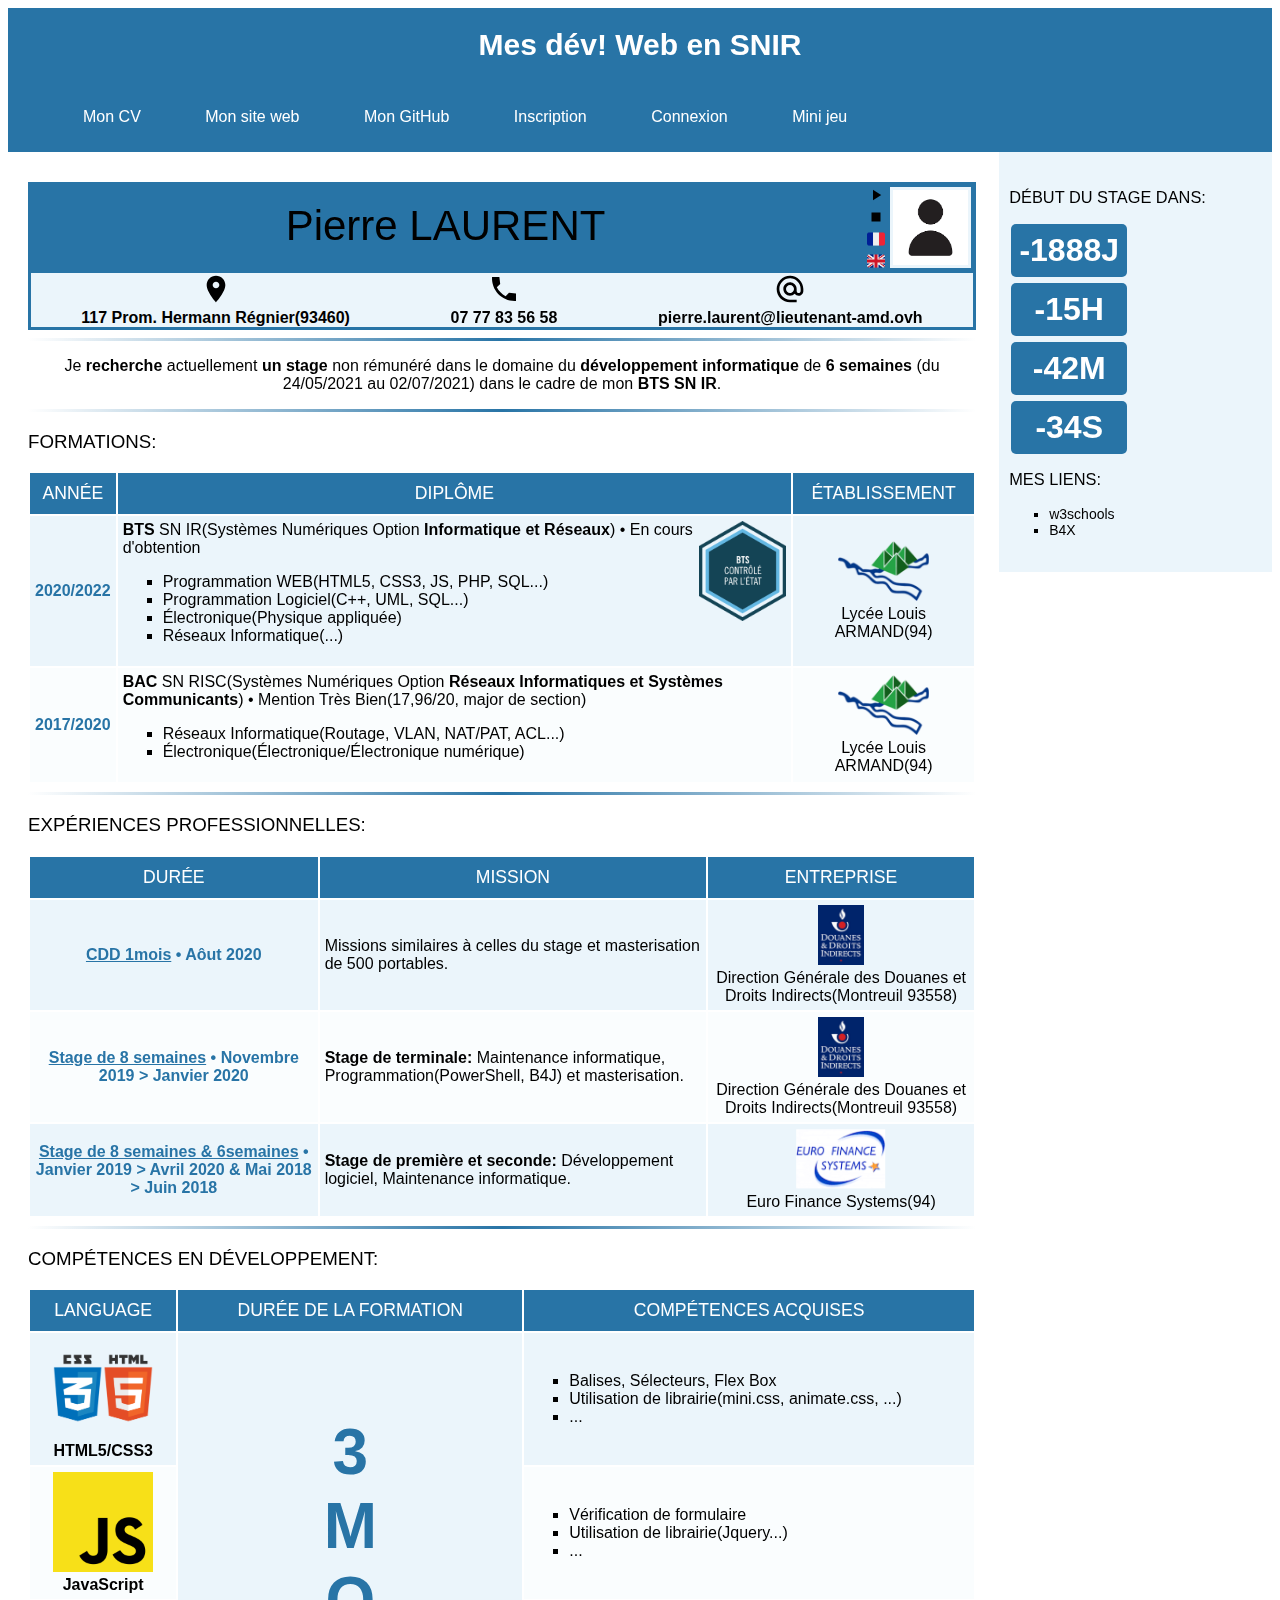
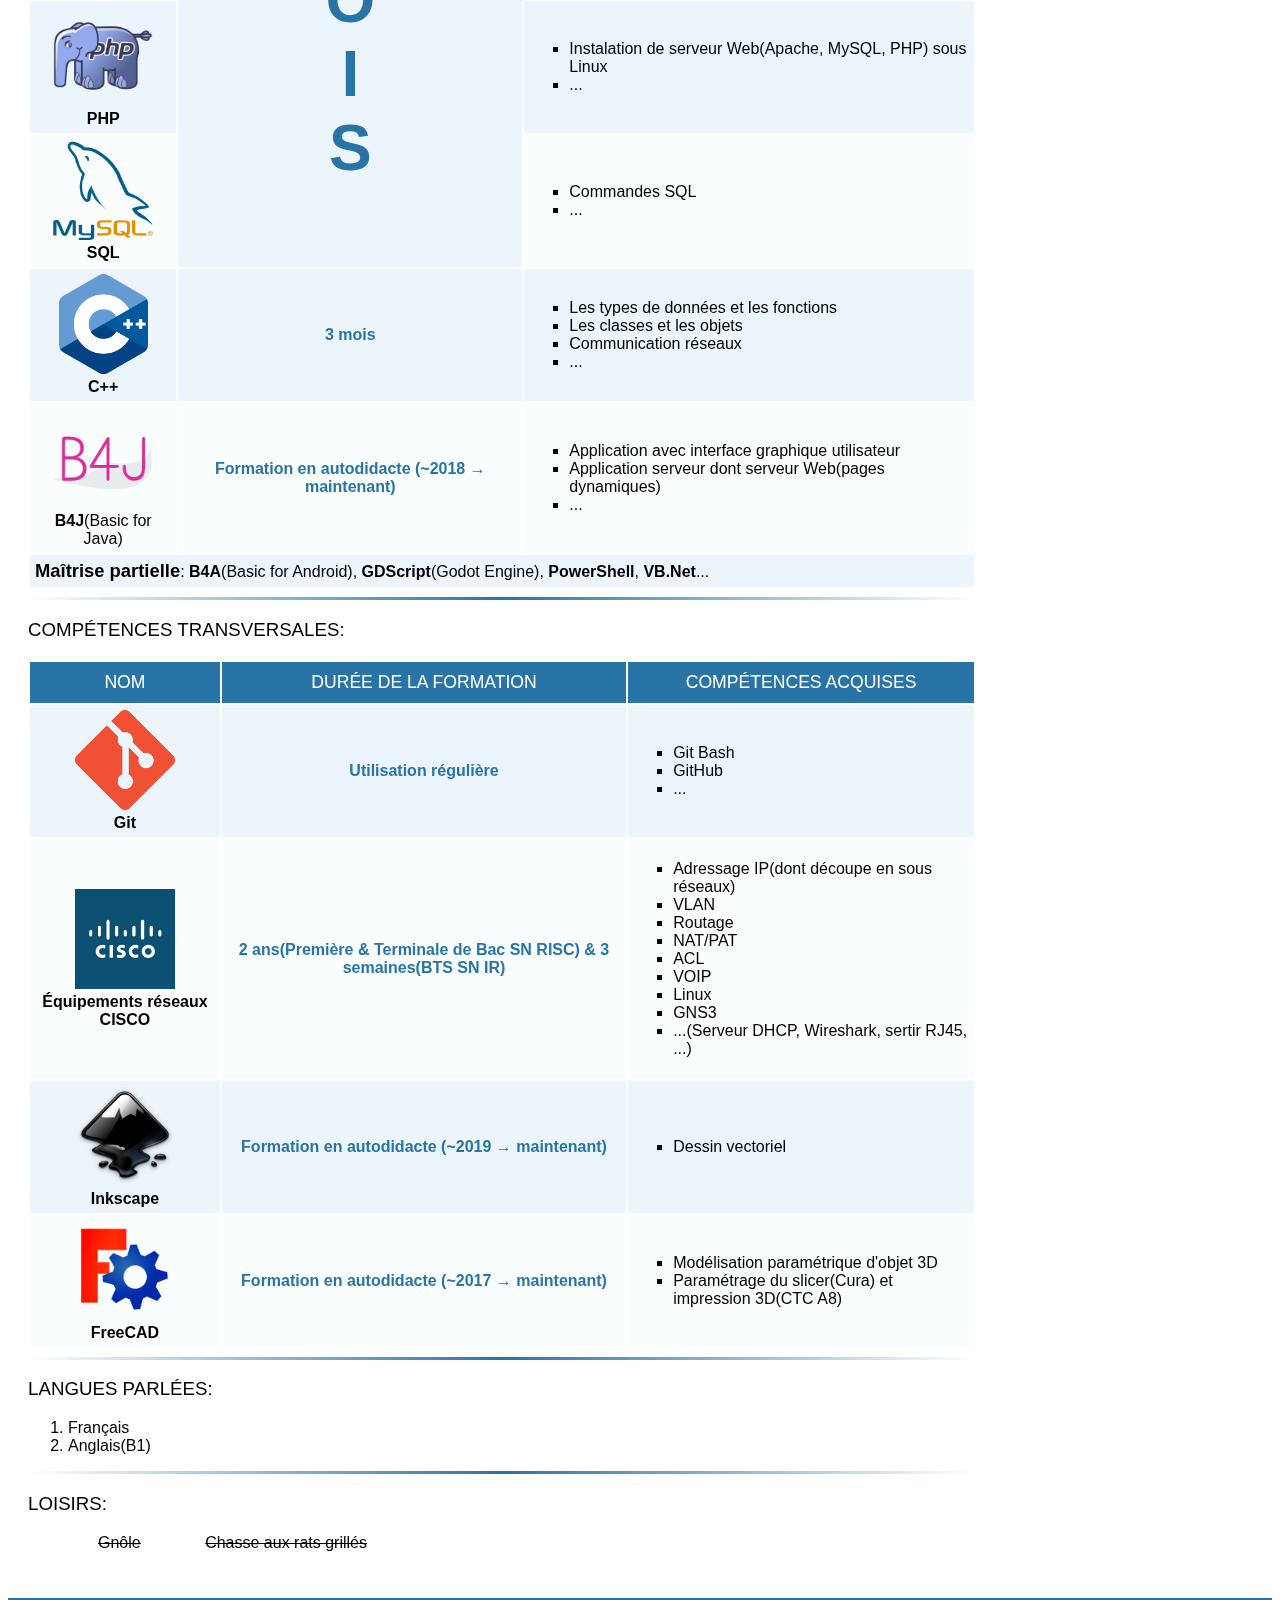
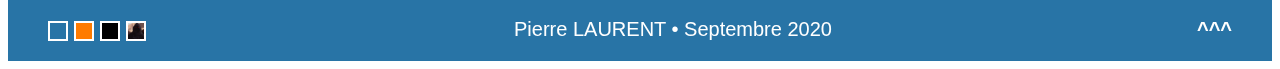
==== commit b07c263f: "bye jeanyves" ====
--- a/index.html
+++ b/index.html
@@ -44,7 +44,7 @@
                     <div class="infos">
                         <span class="anim">
                             <div id="lecteur_video">
-                                <video width="100%" poster="photo.jpg" class="animate__animated animate__flipInY animate__delay-1s" id="photo">
+                                <video width="100%" poster="photo.png" class="animate__animated animate__flipInY animate__delay-1s" id="photo">
                                     <source src="cv_video_fr.mp4" type="video/mp4" id="videosrc"/>
                                     De grâce, quel "navigateur" utilisiez-vous pour qu'il ne soit pas capable de gérer la vidéo !?
                                 </video>
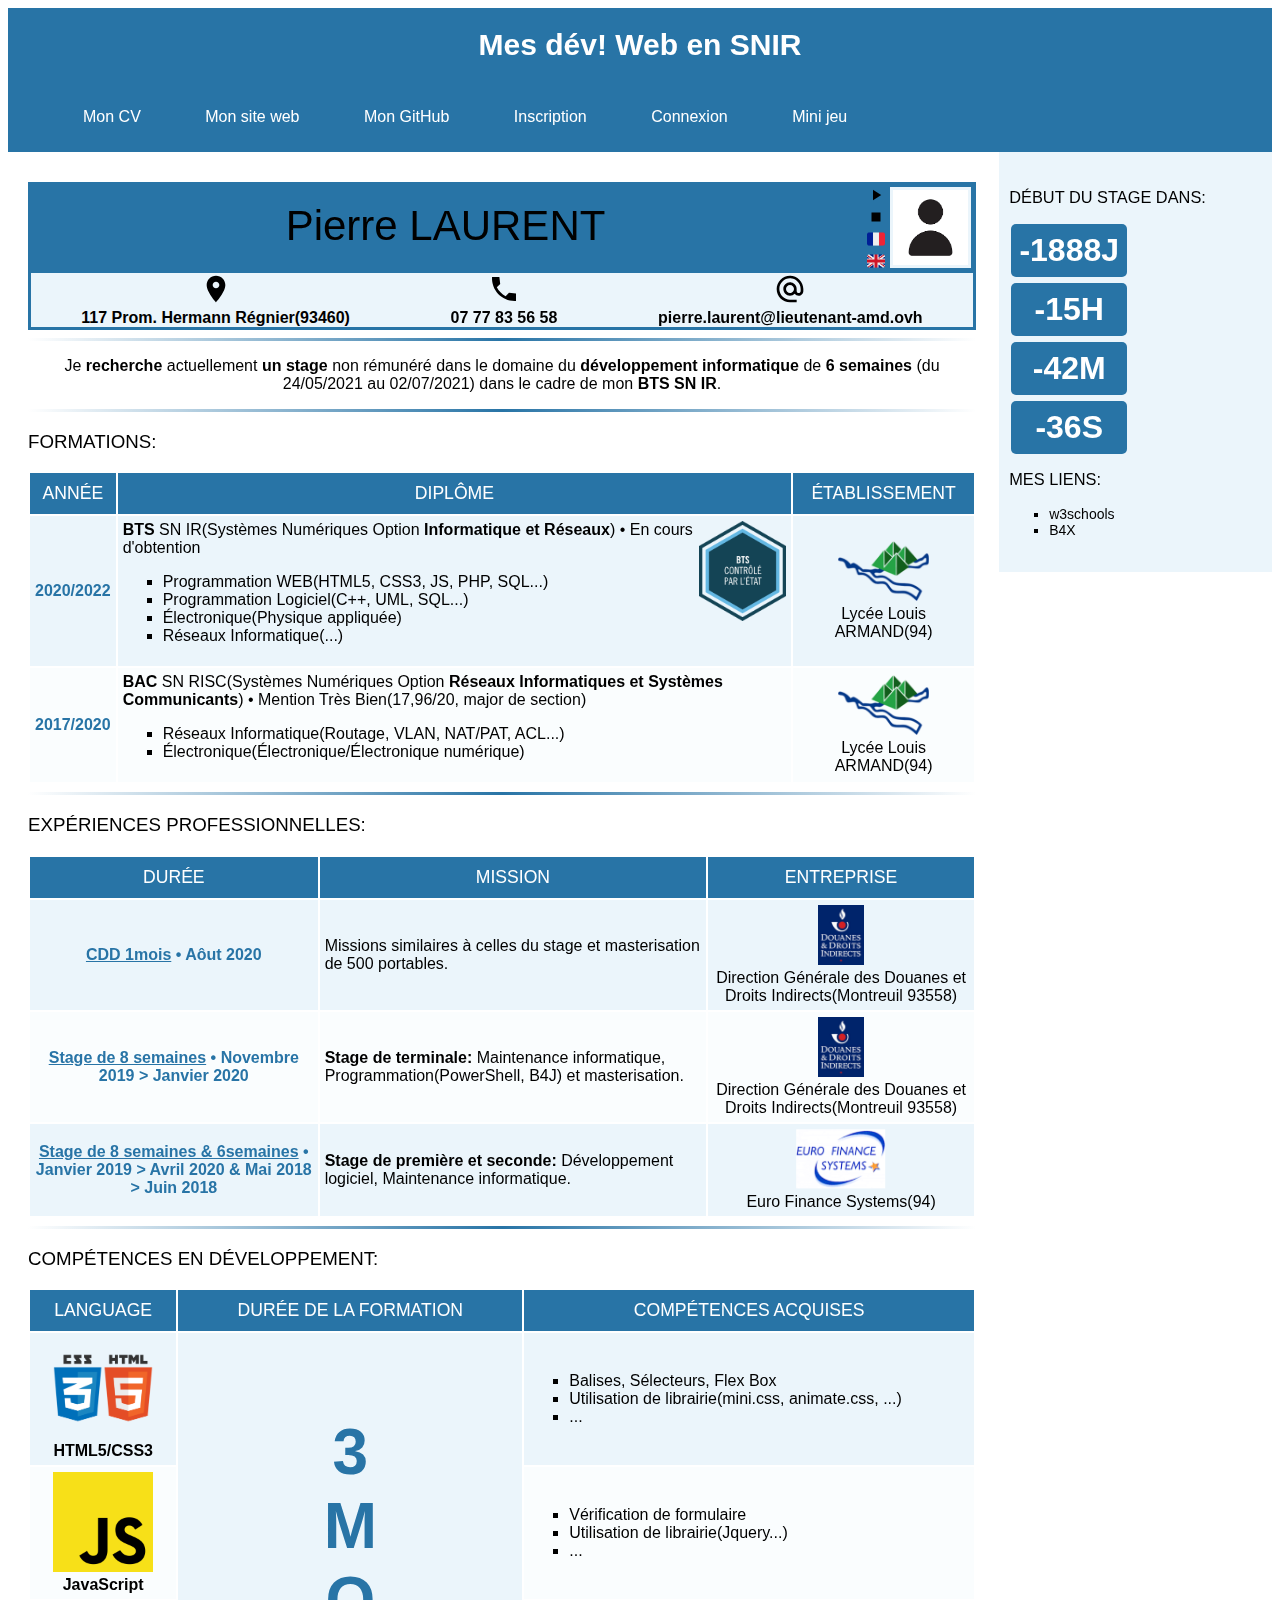
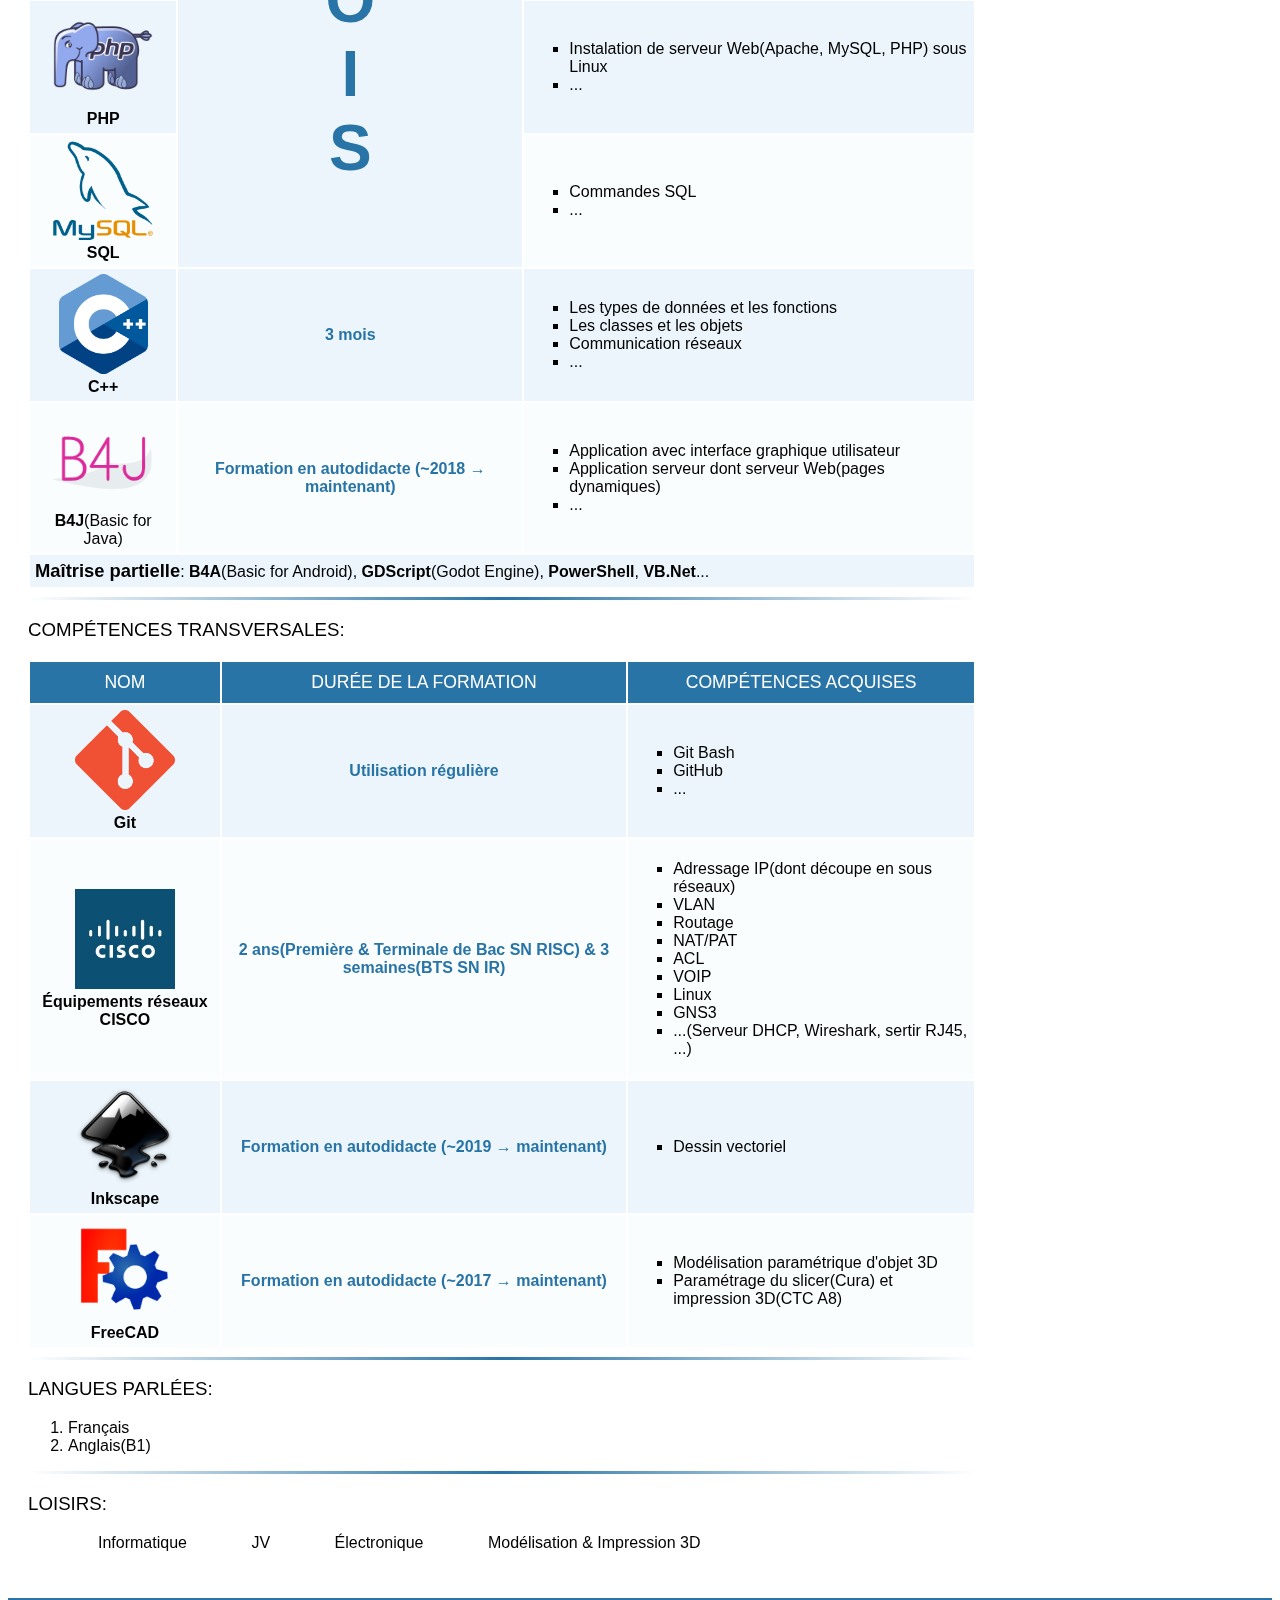
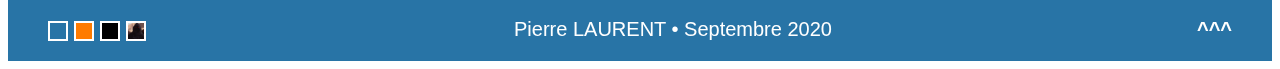
==== commit 5789a4c7: "mod" ====
--- a/index.html
+++ b/index.html
@@ -392,8 +392,10 @@
                     Loisirs:
                 </h3>
                 <ul id="UneLigneUlLoisir">
-                    <li><s>Gnôle</s></li>
-                    <li><s>Chasse aux rats grillés</s></li>
+                    <li>Informatique</li>
+					<li>JV</li>
+					<li>Électronique</li>
+                    <li>Modélisation & Impression 3D</li>
                 </ul>
             </div>
             <div id="inscription">
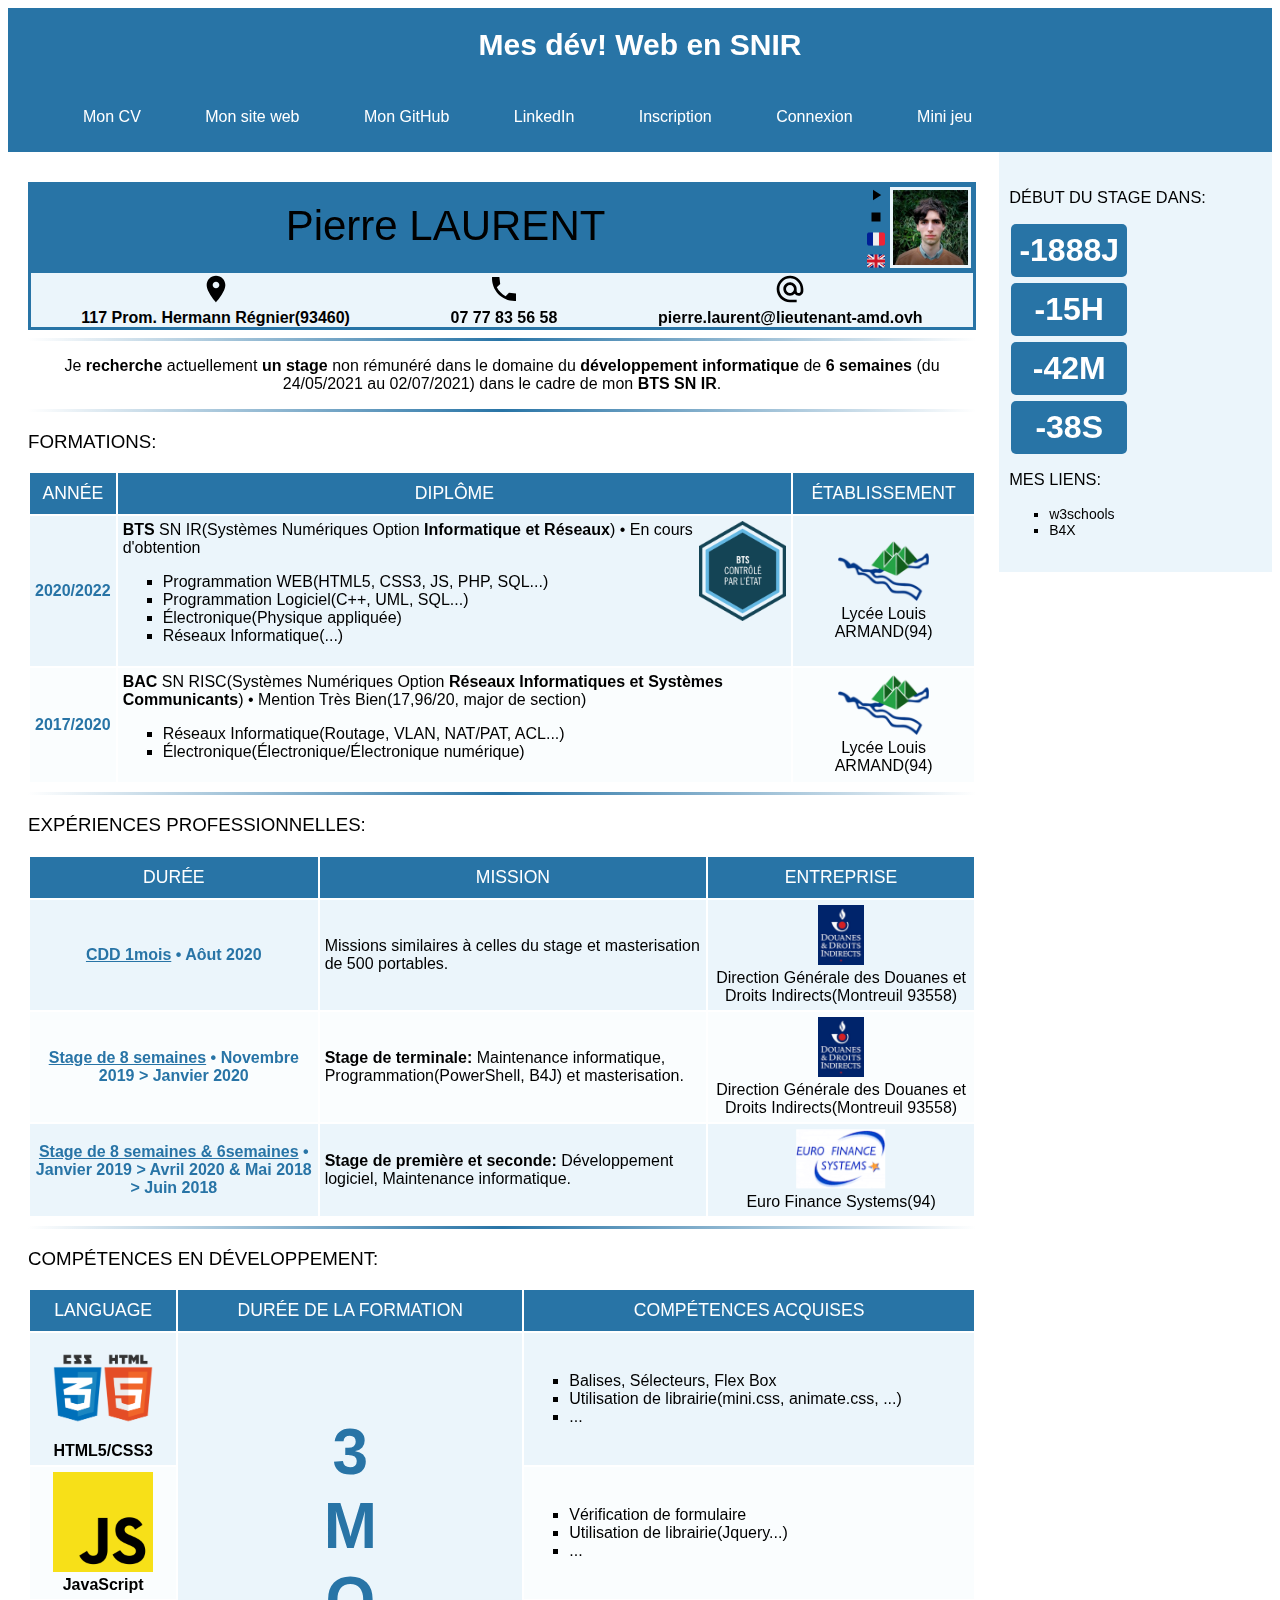
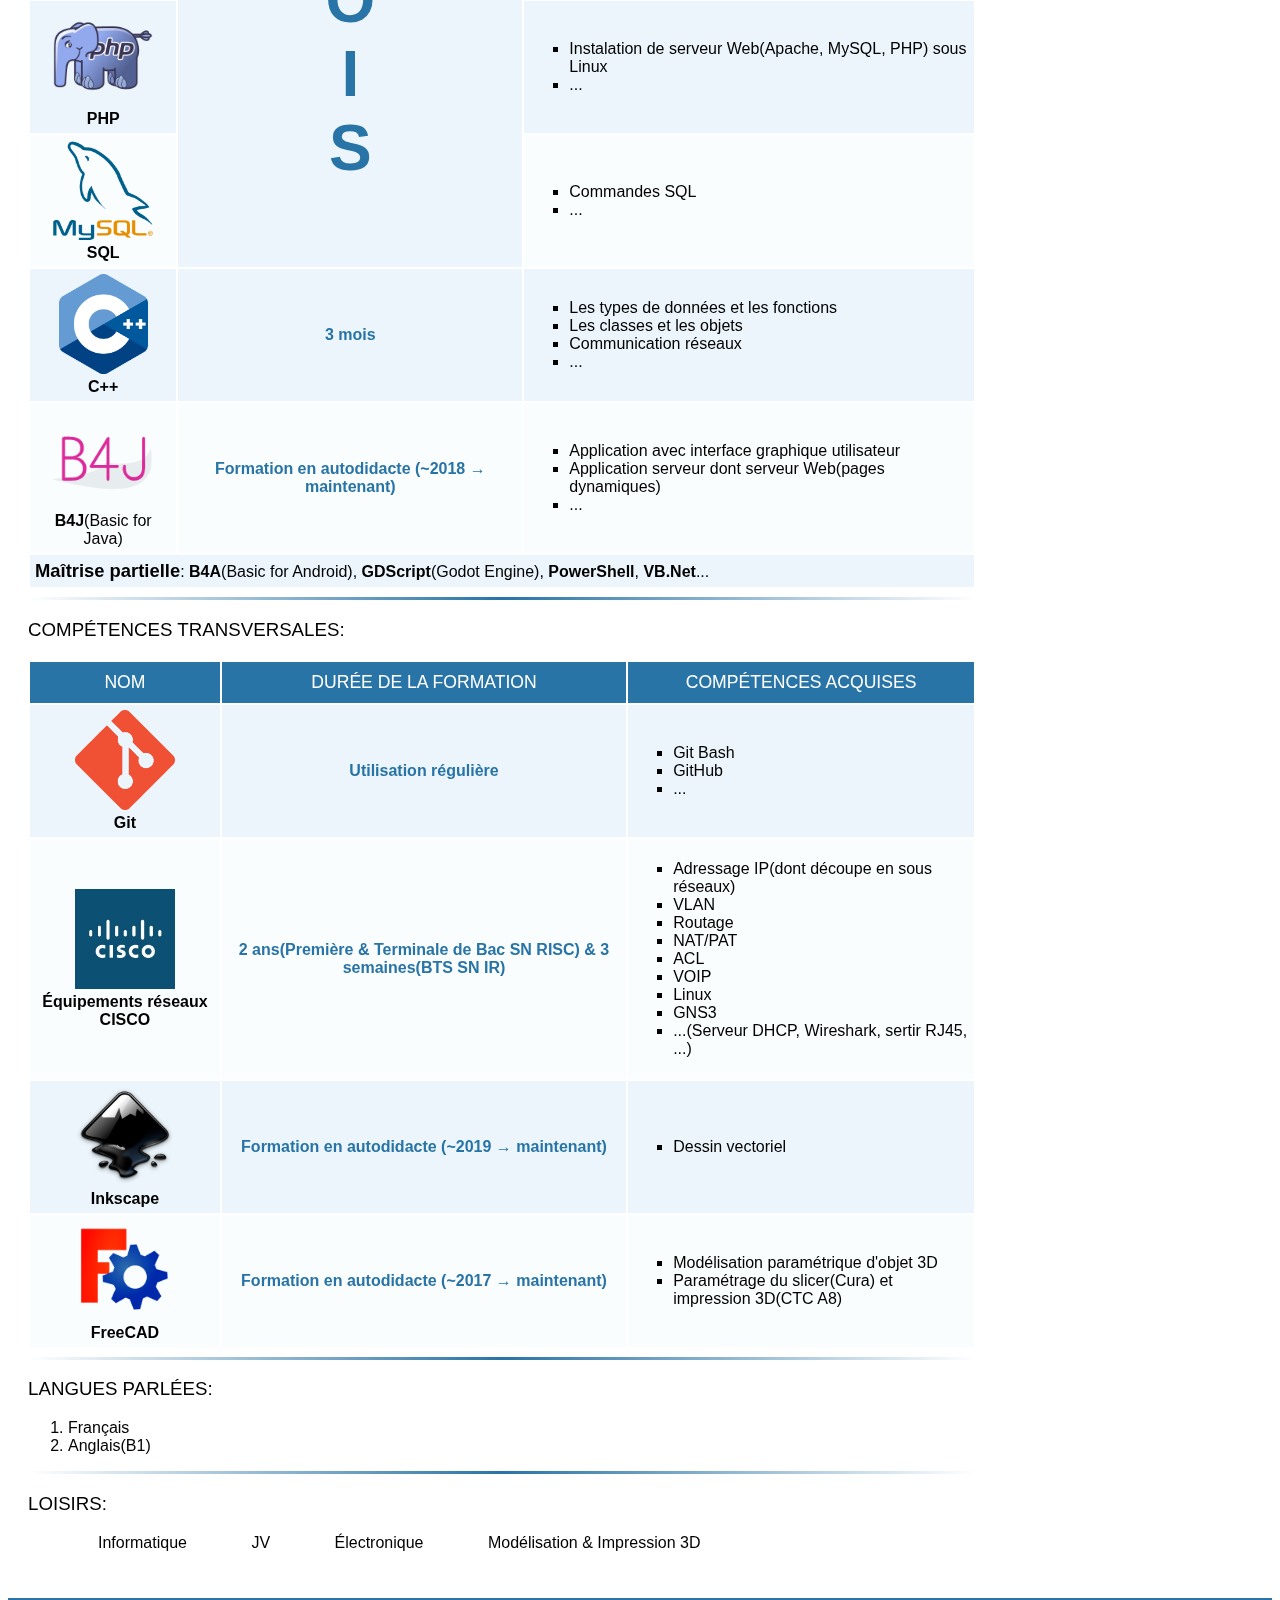
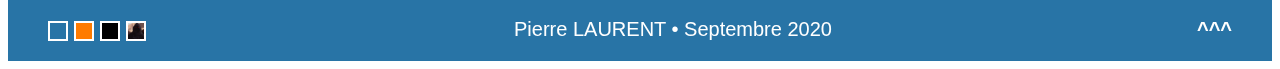
==== commit 438d440c: "linkedin - photo" ====
--- a/index.html
+++ b/index.html
@@ -20,6 +20,7 @@
                             <li class="gride_li"><a id="nav_cv" class="def6">Mon CV</a></li>
                             <li class="gride_li"><a href="https://lieutenant-amd.ovh/r%C3%A9alisations.html" target="_blank" class="def6">Mon site web</a></li>
                             <li class="gride_li"><a href="https://github.com/PierreLAURENT94" target="_blank" class="def6">Mon GitHub</a></li>
+							<li class="gride_li"><a href="https://www.linkedin.com/in/pierre-laurent-dessartre-029aa1209/" target="_blank" class="def6">LinkedIn</a></li>
                             <li class="gride_li"><a id="nav_inscription" class="def6">Inscription</a></li>
                             <li class="gride_li"><a id="nav_connexion" class="def6">Connexion</a></li>
                             <li class="gride_li"><a id="nav_mini-jeu" class="def6">Mini jeu</a></li>
@@ -44,7 +45,7 @@
                     <div class="infos">
                         <span class="anim">
                             <div id="lecteur_video">
-                                <video width="100%" poster="photo.png" class="animate__animated animate__flipInY animate__delay-1s" id="photo">
+                                <video width="100%" poster="photo.jpg" class="animate__animated animate__flipInY animate__delay-1s" id="photo">
                                     <source src="cv_video_fr.mp4" type="video/mp4" id="videosrc"/>
                                     De grâce, quel "navigateur" utilisiez-vous pour qu'il ne soit pas capable de gérer la vidéo !?
                                 </video>
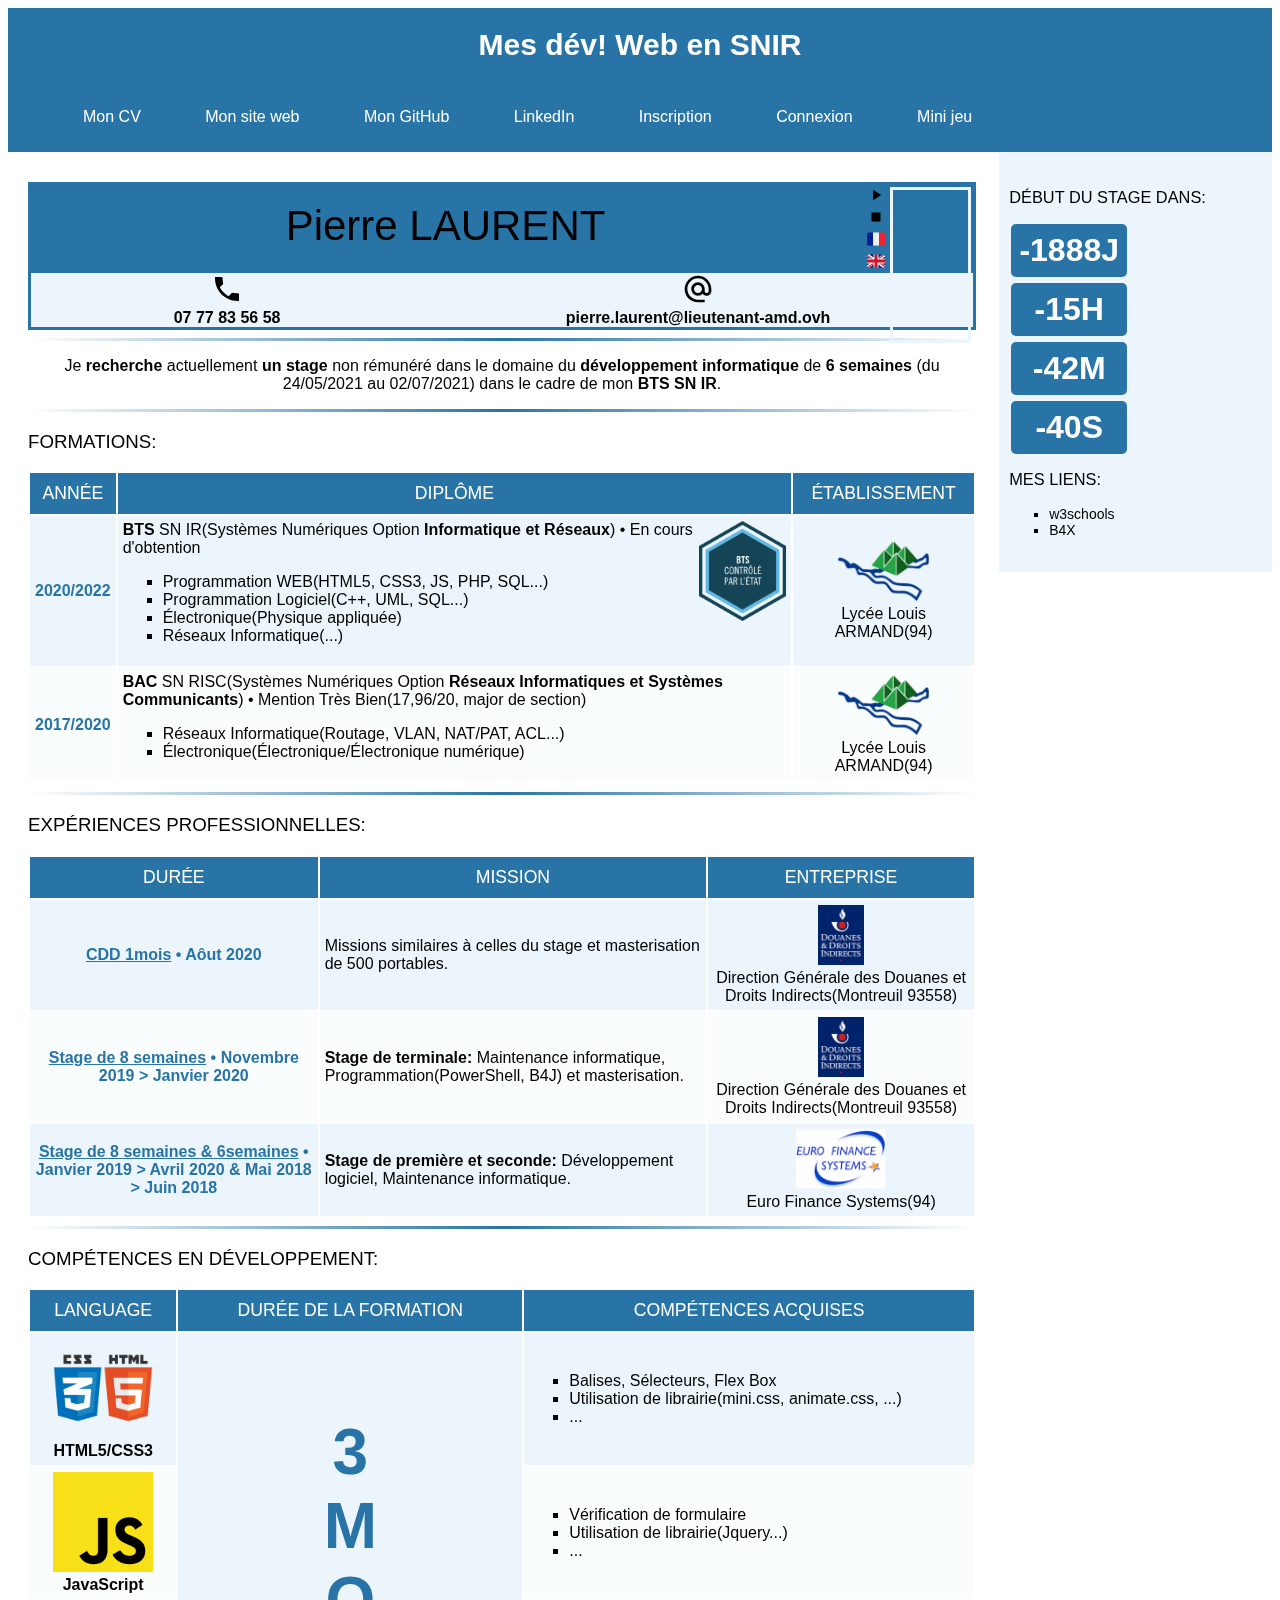
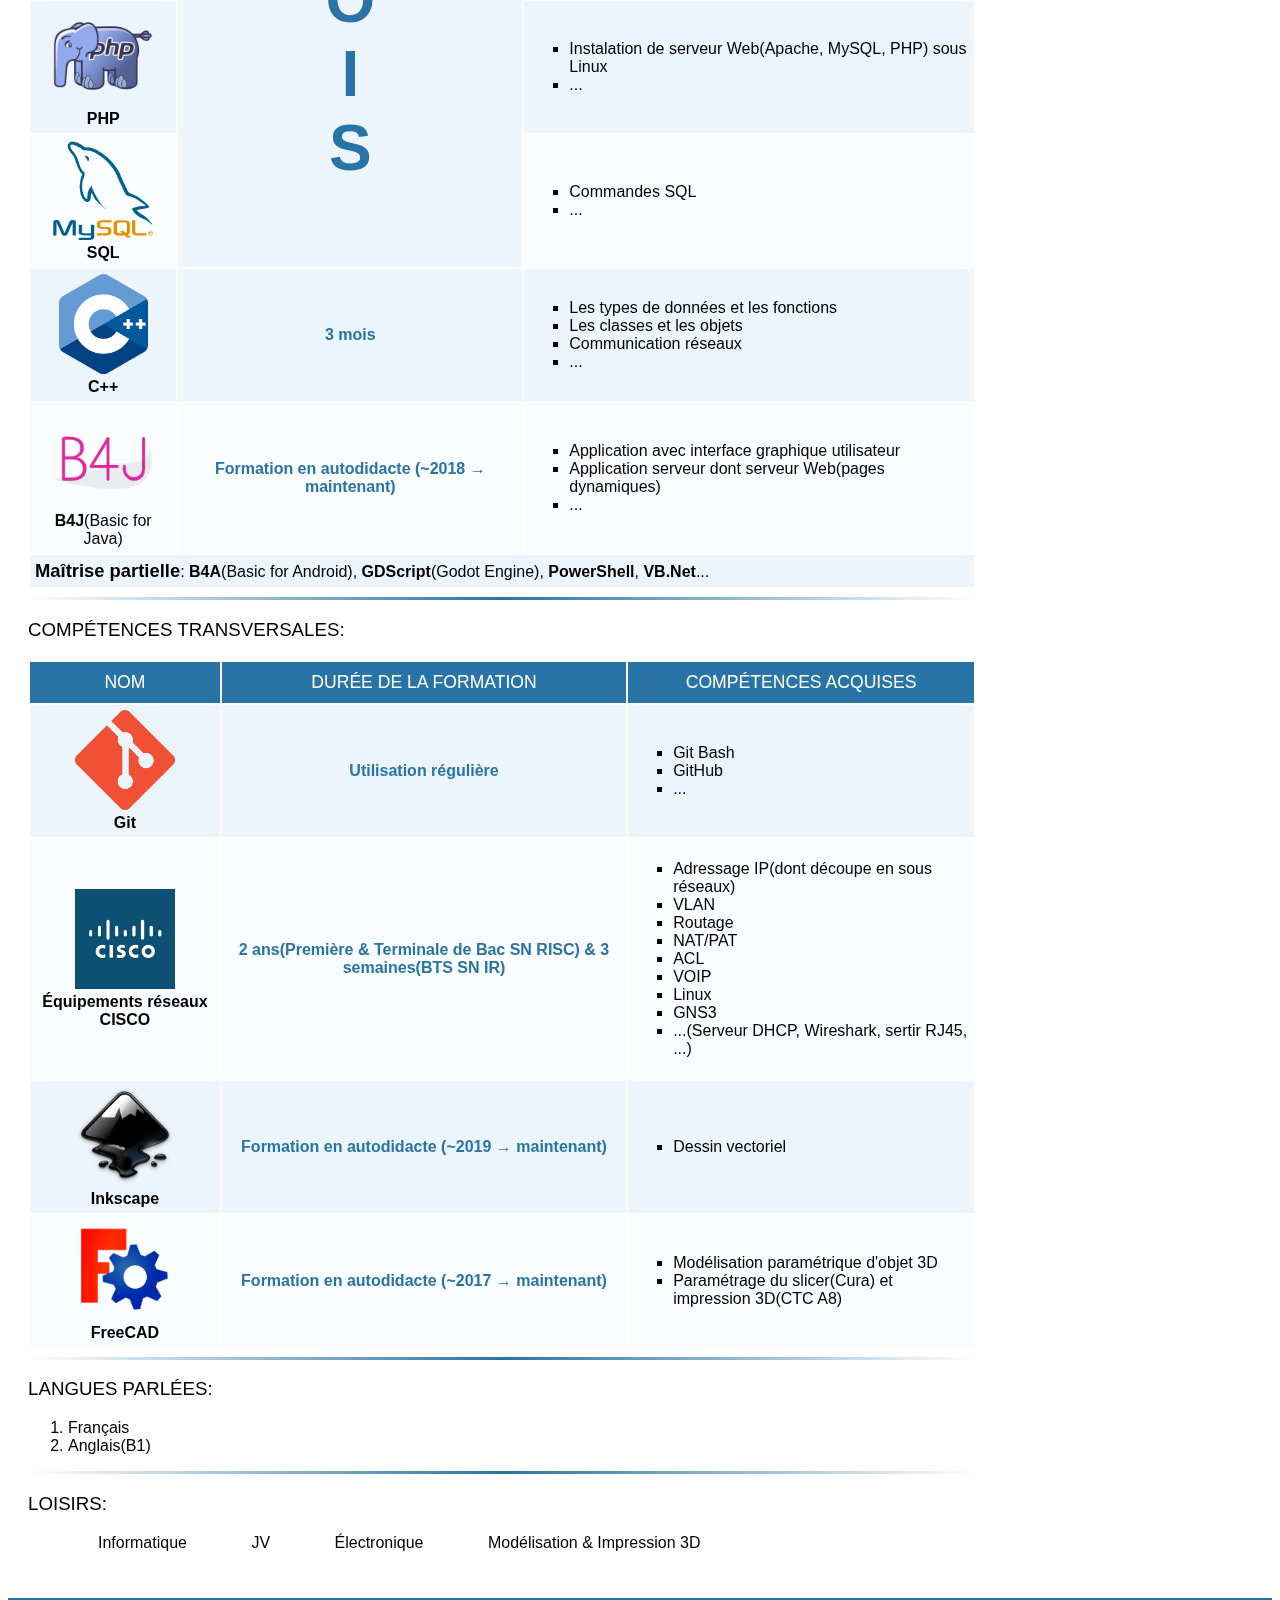
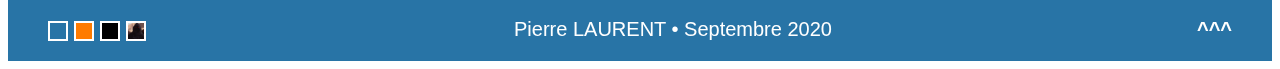
==== commit d60dba8d: "Update index.html" ====
--- a/index.html
+++ b/index.html
@@ -70,11 +70,6 @@
                         </p>
                         -->
                         <div class="principal-respon">
-                            <div>
-                                <svg xmlns="http://www.w3.org/2000/svg" height="32" viewBox="0 0 24 24" width="32" class="animate__animated animate__rubberBand animate__delay-1s"><path d="M0 0h24v24H0V0z" fill="none"/><path d="M12 2C8.13 2 5 5.13 5 9c0 5.25 7 13 7 13s7-7.75 7-13c0-3.87-3.13-7-7-7zm0 9.5c-1.38 0-2.5-1.12-2.5-2.5s1.12-2.5 2.5-2.5 2.5 1.12 2.5 2.5-1.12 2.5-2.5 2.5z"/></svg>
-                                <br />
-                                <a href="https://www.google.com/maps/place/117+Prom.+Hermann+R%C3%A9gnier,+93460+Gournay-sur-Marne/@48.8592551,2.5649397,17z/data=!3m1!4b1!4m5!3m4!1s0x47e611e7ab593085:0x833c70fe81b46c74!8m2!3d48.8592551!4d2.5671284" target="_bank" class="a_add">117 Prom. Hermann Régnier(93460)</a>
-                            </div>
                             <div>
                                 <svg xmlns="http://www.w3.org/2000/svg" height="32" viewBox="0 0 24 24" width="32" class="animate__animated animate__rubberBand animate__delay-1s"><path d="M0 0h24v24H0V0z" fill="none"/><path d="M21 15.46l-5.27-.61-2.52 2.52c-2.83-1.44-5.15-3.75-6.59-6.59l2.53-2.53L8.54 3H3.03C2.45 13.18 10.82 21.55 21 20.97v-5.51z"/></svg>
                                 <br />
@@ -946,4 +941,4 @@
         <script src="mesFonctions.js"></script>
         <script src="video.js"></script>
     </body>
-</html>+</html>
